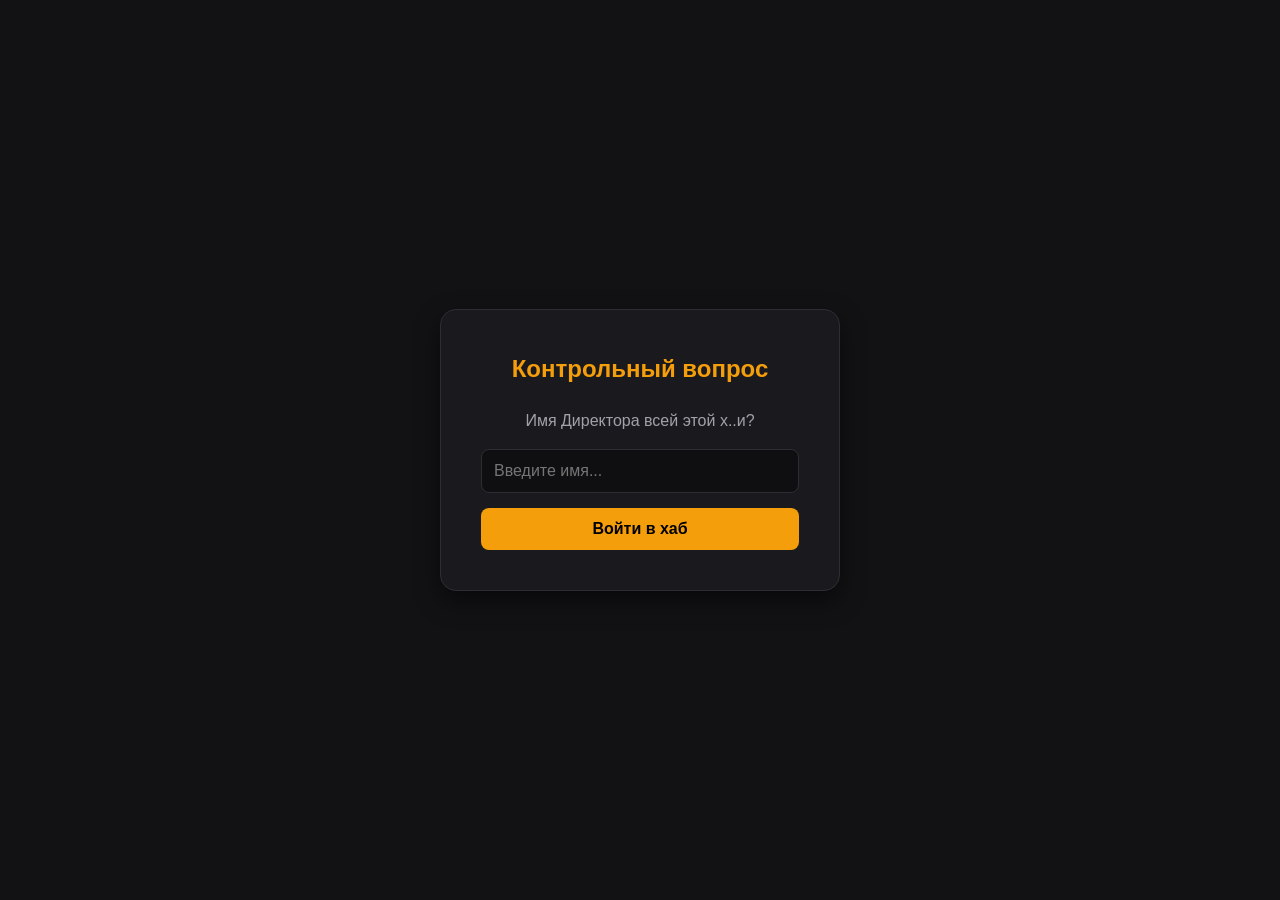
==== index.html @ b08f5f15 "change path for file" ====
<!DOCTYPE html>
<html lang="ru">
<head>
    <meta charset="UTF-8">
    <meta name="viewport" content="width=device-width, initial-scale=1.0">
    <title>БУХЛОЧАТ — Официальный хаб</title>
    <style>
        	  body::before {
    content: "";
    position: fixed;
    top: 0;
    left: 0;
    width: 100%;
    height: 100%;
    z-index: -1;
    background-image: url('images/bg.jpg');
    background-size: cover;
    background-position: center;
    background-repeat: no-repeat;
    filter: blur(8px); /* Сила размытия: чем больше пикселей, тем сильнее размытие */
    transform: scale(1.1); /* Слегка увеличивает фон, чтобы убрать белые края из-за размытия */
  }
        :root {
            --bg-color: #121214;
            --card-bg: #1a1a1e;
            --text-main: #ffffff;
            --text-muted: #a1a1aa;
            --accent: #f59e0b;
            --accent-hover: #d97706;
            --danger: #ef4444;
            --success: #10b981;
            --border: #2d2d34;
        }

        * {
            box-sizing: border-box;
            margin: 0;
            padding: 0;
            font-family: 'Segoe UI', Roboto, Helvetica, Arial, sans-serif;
        }

        body {
            background-color: var(--bg-color);
            color: var(--text-main);
            line-height: 1.6;
            padding-bottom: 60px;
        }

        /* Защита паролем */
        #auth-overlay {
            position: fixed;
            top: 0; left: 0; width: 100%; height: 100%;
            background-color: var(--bg-color);
            display: flex;
            justify-content: center;
            align-items: center;
            z-index: 9999;
        }

        .auth-card {
            background-color: var(--card-bg);
            padding: 40px;
            border-radius: 16px;
            border: 1px solid var(--border);
            text-align: center;
            max-width: 400px;
            width: 90%;
            box-shadow: 0 10px 25px rgba(0,0,0,0.5);
        }

        .auth-card h2 {
            margin-bottom: 20px;
            font-size: 1.5rem;
            color: var(--accent);
        }

        input[type="text"], input[type="number"], input[type="date"], select {
            width: 100%;
            padding: 12px;
            background-color: #0f0f11;
            border: 1px solid var(--border);
            border-radius: 8px;
            color: var(--text-main);
            font-size: 1rem;
            margin-bottom: 15px;
            outline: none;
            transition: border-color 0.2s;
        }

        input:focus, select:focus {
            border-color: var(--accent);
        }

        button {
            width: 100%;
            padding: 12px;
            background-color: var(--accent);
            border: none;
            border-radius: 8px;
            color: #000;
            font-weight: bold;
            font-size: 1rem;
            cursor: pointer;
            transition: background-color 0.2s;
        }

        button:hover {
            background-color: var(--accent-hover);
        }

        .error-msg {
            color: var(--danger);
            margin-top: 10px;
            font-size: 0.9rem;
            display: none;
        }

        /* Основной контент */
        #main-content {
            display: none;
        }

        header {
            background-color: var(--card-bg);
            border-bottom: 1px solid var(--border);
            sticky: top;
            position: sticky;
            top: 0;
            z-index: 100;
        }

        .nav-container {
            max-width: 1200px;
            margin: 0 auto;
            display: flex;
            justify-content: space-between;
            align-items: center;
            padding: 15px 20px;
        }

        .logo {
            font-weight: 800;
            font-size: 1.5rem;
            color: var(--accent);
            text-decoration: none;
        }

        .nav-links {
            display: flex;
            gap: 20px;
            list-style: none;
        }

        .nav-links a {
            color: var(--text-muted);
            text-decoration: none;
            font-size: 0.95rem;
            transition: color 0.2s;
        }

        .nav-links a:hover {
            color: var(--text-main);
        }

        .container {
            max-width: 800px;
            margin: 40px auto;
            padding: 0 20px;
        }

        .hero {
            text-align: center;
            margin-bottom: 50px;
        }

        .hero h1 {
            font-size: 3rem;
            margin-bottom: 10px;
            background: linear-gradient(45deg, var(--accent), #f97316);
            -webkit-background-clip: text;
            -webkit-text-fill-color: transparent;
        }

        .hero p {
            color: var(--text-muted);
            font-size: 1.2rem;
        }

        section {
            background-color: var(--card-bg);
            border: 1px solid var(--border);
            border-radius: 16px;
            padding: 30px;
            margin-bottom: 30px;
            scroll-margin-top: 90px;
        }

        section h2 {
            font-size: 1.8rem;
            margin-bottom: 20px;
            color: var(--accent);
            border-bottom: 1px solid var(--border);
            padding-bottom: 10px;
        }

        /* Таймер */
        .timer-display {
            display: flex;
            justify-content: center;
            gap: 15px;
            margin: 20px 0;
        }

        .timer-block {
            background-color: #0f0f11;
            border: 1px solid var(--border);
            padding: 15px;
            border-radius: 12px;
            min-width: 80px;
            text-align: center;
        }

        .timer-amount {
            font-size: 2rem;
            font-weight: bold;
            color: var(--text-main);
        }

        .timer-label {
            font-size: 0.8rem;
            color: var(--text-muted);
            text-transform: uppercase;
        }

        .datepicker-container {
            margin-top: 25px;
            background: #0f0f11;
            padding: 15px;
            border-radius: 10px;
            border: 1px solid var(--border);
        }

        .datepicker-container label {
            display: block;
            margin-bottom: 8px;
            color: var(--text-muted);
            font-size: 0.9rem;
        }

        /* Кастомный темный инпут даты */
        input[type="date"]::-webkit-calendar-picker-indicator {
            filter: invert(1) sepia(1) saturate(5) hue-rotate(15deg);
            cursor: pointer;
        }

        /* Ближайшие встречи */
        .meeting-card {
            background-color: #0f0f11;
            border-left: 4px solid var(--accent);
            padding: 15px;
            border-radius: 0 12px 12px 0;
            margin-bottom: 15px;
        }

        .meeting-card h3 {
            margin-bottom: 5px;
        }

        /* Калькулятор */
        .calc-grid {
            display: grid;
            grid-template-columns: 1fr 1fr;
            gap: 20px;
        }
        
        @media (max-width: 600px) {
            .calc-grid { grid-template-columns: 1fr; }
            .nav-links { display: none; }
        }

        .calc-results {
            background-color: #0f0f11;
            padding: 20px;
            border-radius: 12px;
            border: 1px solid var(--border);
        }

        .calc-item {
            display: flex;
            justify-content: space-between;
            padding: 8px 0;
            border-bottom: 1px dashed var(--border);
        }

        .calc-item:last-child {
            border-bottom: none;
        }

        .calc-val {
            font-weight: bold;
            color: var(--accent);
        }

        /* Контакты */
        .contacts-grid {
            display: grid;
            grid-template-columns: 1fr 1fr;
            gap: 20px;
        }

        @media (max-width: 600px) {
            .contacts-grid { grid-template-columns: 1fr; }
        }

        .contact-group {
            background: #0f0f11;
            padding: 15px;
            border-radius: 12px;
            border: 1px solid var(--border);
        }

        .contact-group h3 {
            font-size: 1.1rem;
            margin-bottom: 10px;
            color: var(--text-main);
        }

        .contact-line {
            margin-bottom: 8px;
            font-size: 0.95rem;
        }

        .tg-link {
            display: inline-block;
            margin-top: 15px;
            color: #38bdf8;
            text-decoration: none;
            font-weight: bold;
        }

        .tg-link:hover { text-decoration: underline; }

        /* Дни рождения */
        .birthday-list {
            list-style: none;
        }

        .birthday-item {
            padding: 10px 0;
            border-bottom: 1px solid var(--border);
            display: flex;
            align-items: center;
            gap: 10px;
        }

    </style>
</head>
<body>

    <!-- Аутентификация -->
    <div id="auth-overlay">
        <div class="auth-card">
            <h2>Контрольный вопрос</h2>
            <p style="color: var(--text-muted); margin-bottom: 15px;">Имя Директора всей этой х..и?</p>
            <input type="text" id="auth-input" placeholder="Введите имя...">
            <button onclick="checkAuth()">Войти в хаб</button>
            <div id="auth-error" class="error-msg">Неверно! Директор расстроится.</div>
        </div>
    </div>

    <!-- Основной интерфейс -->
    <div id="main-content">
        <header>
            <nav class="nav-container">
                <a href="#" class="logo">БУХЛОЧАТ</a>
                <ul class="nav-links">
                    <li><a href="#timer-sec">До Нёмана</a></li>
                    <li><a href="#meetings-sec">Встречи</a></li>
                    <li><a href="#calc-sec">Алкометр</a></li>
                    <li><a href="#contacts-sec">Контакты</a></li>
                    <li><a href="#bdays-sec">ДР</a></li>
                </ul>
            </nav>
        </header>

        <div class="container">
            <div class="hero">
                <h1>БУХЛОЧАТ</h1>
                <p>Официальный хаб душевных встреч и хорошего настроения</p>
            </div>

            <!-- Таймер до Немана -->
            <section id="timer-sec">
                <h2>До выезда на Нёман осталось</h2>
                <div class="timer-display">
                    <div class="timer-block"><div class="timer-amount" id="days">00</div><div class="timer-label">дн</div></div>
                    <div class="timer-block"><div class="timer-amount" id="hours">00</div><div class="timer-label">ч</div></div>
                    <div class="timer-block"><div class="timer-amount" id="minutes">00</div><div class="timer-label">мин</div></div>
                    <div class="timer-block"><div class="timer-amount" id="seconds">00</div><div class="timer-label">сек</div></div>
                </div>

                <div class="datepicker-container">
                    <label for="destination-date">Настроить свою дату выезда:</label>
                    <input type="date" id="destination-date" onchange="updateCustomDate(this.value)">
                </div>
            </section>

            <!-- Калькулятор алкоголя -->
            <section id="calc-sec">
                <h2>Калькулятор закупки алкоголя</h2>
                <div class="calc-grid">
                    <div class="calc-inputs">
                        <label>Количество участников:</label>
                        <input type="number" id="calc-people" value="10" min="1" oninput="calculateAlcohol()">

                        <label>Интенсивность отдыха:</label>
                        <select id="calc-intensity" onchange="calculateAlcohol()">
                            <option value="light">Культурно посидеть (Лайт)</option>
                            <option value="medium" selected>Нормальный выезд (Медиум)</option>
                            <option value="hard">В сопли / До потери пульса (Хард)</option>
                        </select>

                        <label>Длительность (дней):</label>
                        <input type="number" id="calc-days" value="2" min="1" oninput="calculateAlcohol()">
                    </div>
                    <div class="calc-results">
                        <h3 style="margin-bottom: 15px; font-size: 1.1rem;">Рекомендуемая закупка:</h3>
                        <div class="calc-item"><span>Крепкий алко (водка/виски):</span> <span class="calc-val" id="res-hard">0 л</span></div>
                        <div class="calc-item"><span>Легкий алко (вино/шампань):</span> <span class="calc-val" id="res-light">0 л</span></div>
                        <div class="calc-item"><span>Пивас (полирнуть/утро):</span> <span class="calc-val" id="res-beer">0 л</span></div>
                        <div class="calc-item"><span>Запивон / Вода:</span> <span class="calc-val" id="res-water">0 л</span></div>
                        <div class="calc-item"><span>Уголь (мешки 3кг):</span> <span class="calc-val" id="res-coal">0 шт</span></div>
                    </div>
                </div>
            </section>

            <!-- Ближайшие встречи -->
            <section id="meetings-sec">
                <h2>Ближайшие Встречи</h2>
                <div class="meeting-card">
                    <h3>Пятничный сбор</h3>
                    <p><strong>Когда:</strong> Каждую пятницу в 19:00</p>
                    <p><strong>Где:</strong> Наше стандартное место / беседки</p>
                </div>
                <div class="meeting-card">
                    <h3>Глобальный выезд</h3>
                    <p><strong>Когда:</strong> Ежегодно 17 июля</p>
                    <p><strong>Что брать:</strong> Лодки, палатки, казаны, хорошее настроение</p>
                </div>
            </section>

            <!-- Контакты -->
            <section id="contacts-sec">
                <h2>Контакты и Линки</h2>
                <div class="contacts-grid">
                    <div class="contact-group">
                        <h3>Ответственные за сбор</h3>
                        <div class="contact-line"><strong>Aлкоматъ:</strong> Лена</div>
                        <div class="contact-line"><strong>Главный по логистике:</strong> Артемий</div>
                    </div>
                    <div class="contact-group">
                        <h3>Ответственные за кухню</h3>
                        <div class="contact-line"><strong>Админ по мясу:</strong> Твой гинеколог</div>
                        <div class="contact-line"><strong>Картоха & Альтер Эго:</strong> Сергеич</div>
                        <div class="contact-line"><strong>Аучар:</strong> Катя (все знают её)</div>
                    </div>
                </div>
                <div style="text-align: center;">
                    <a href="https://t.me/buhlochat_main" target="_blank" class="tg-link">✈ Наша основная флудилка в Telegram (@buhlochat_main)</a>
                </div>
            </section>

            <!-- Дни рождения -->
            <section id="bdays-sec">
                <h2>Дни Рождения</h2>
                <h3 style="font-size: 1.1rem; color: var(--accent); margin: 15px 0 5px 0;">Сентябрь</h3>
                <ul class="birthday-list">
                    <li class="birthday-item">🎉 12.09 — Александр</li>
                    <li class="birthday-item">🎉 25.09 — Марина</li>
                </ul>
                <h3 style="font-size: 1.1rem; color: var(--accent); margin: 20px 0 5px 0;">Октябрь</h3>
                <ul class="birthday-list">
                    <li class="birthday-item">🎉 05.10 — Дмитрий</li>
                    <li class="birthday-item">🎉 18.10 — Светлана</li>
                </ul>
            </section>
        </div>
    </div>

    <script>
        let countdownInterval;
        let targetDateString = "";

        // Аутентификация
        function checkAuth() {
            const val = document.getElementById('auth-input').value.trim().toLowerCase();
            if (val === 'лена') {
                document.getElementById('auth-overlay').style.display = 'none';
                document.getElementById('main-content').style.display = 'block';
                localStorage.setItem('buhlo_auth', 'true');
                initPage();
            } else {
                document.getElementById('auth-error').style.display = 'block';
            }
        }

        // Авто-вход если уже вводили
        window.onload = function() {
            if (localStorage.getItem('buhlo_auth') === 'true') {
                document.getElementById('auth-overlay').style.display = 'none';
                document.getElementById('main-content').style.display = 'block';
                initPage();
            }
            // Установка минимальной даты для инпута (сегодня)
            const today = new Date().toISOString().split('T')[0];
            document.getElementById('destination-date').min = today;
        };

        function initPage() {
            // Получаем сохраненную дату или ставим по умолчанию 17 июля
            let savedDate = localStorage.getItem('buhlo_target_date');
            if (!savedDate) {
                const now = new Date();
                let currentYear = now.getFullYear();
                let defaultTarget = new Date(`${currentYear}-07-17T00:00:00`);
                if (now > defaultTarget) {
                    defaultTarget = new Date(`${currentYear + 1}-07-17T00:00:00`);
                }
                savedDate = defaultTarget.toISOString().split('T')[0];
            }
            
            document.getElementById('destination-date').value = savedDate;
            targetDateString = savedDate + 'T00:00:00';
            
            startTimer();
            calculateAlcohol();
        }

        function updateCustomDate(val) {
            if(!val) return;
            localStorage.setItem('buhlo_target_date', val);
            targetDateString = val + 'T00:00:00';
            startTimer();
        }

        function startTimer() {
            if (countdownInterval) clearInterval(countdownInterval);
            
            function tick() {
                const target = new Date(targetDateString).getTime();
                const now = new Date().getTime();
                const difference = target - now;

                if (difference <= 0) {
                    document.getElementById('days').innerText = '00';
                    document.getElementById('hours').innerText = '00';
                    document.getElementById('minutes').innerText = '00';
                    document.getElementById('seconds').innerText = '00';
                    clearInterval(countdownInterval);
                    return;
                }

                const d = Math.floor(difference / (1000 * 60 * 60 * 24));
                const h = Math.floor((difference % (1000 * 60 * 60 * 24)) / (1000 * 60 * 60));
                const m = Math.floor((difference % (1000 * 60 * 60)) / (1000 * 60));
                const s = Math.floor((difference % (1000 * 60)) / 1000);

                document.getElementById('days').innerText = d < 10 ? '0' + d : d;
                document.getElementById('hours').innerText = h < 10 ? '0' + h : h;
                document.getElementById('minutes').innerText = m < 10 ? '0' + m : m;
                document.getElementById('seconds').innerText = s < 10 ? '0' + s : s;
            }

            tick();
            countdownInterval = setInterval(tick, 1000);
        }

        // Алкогольный калькулятор
        function calculateAlcohol() {
            const people = parseInt(document.getElementById('calc-people').value) || 0;
            const days = parseInt(document.getElementById('calc-days').value) || 0;
            const intensity = document.getElementById('calc-intensity').value;

            let coeffHard = 0.25;  // литры на человека в день
            let coeffLight = 0.35; 
            let coeffBeer = 0.7;
            let coeffWater = 1.5;

            if (intensity === 'light') {
                coeffHard = 0.15; coeffLight = 0.25; coeffBeer = 0.4; coeffWater = 1.0;
            } else if (intensity === 'hard') {
                coeffHard = 0.45; coeffLight = 0.4; coeffBeer = 1.2; coeffWater = 2.5;
            }

            const totalHard = (people * coeffHard * days).toFixed(1);
            const totalLight = (people * coeffLight * days).toFixed(1);
            const totalBeer = (people * coeffBeer * days).toFixed(1);
            const totalWater = (people * coeffWater * days).toFixed(1);
            const totalCoal = Math.ceil((people * days) / 5);

            document.getElementById('res-hard').innerText = totalHard + ' л';
            document.getElementById('res-light').innerText = totalLight + ' л';
            document.getElementById('res-beer').innerText = totalBeer + ' л';
            document.getElementById('res-water').innerText = totalWater + ' л';
            document.getElementById('res-coal').innerText = totalCoal + ' шт';
        }
    </script>
</body>
</html>
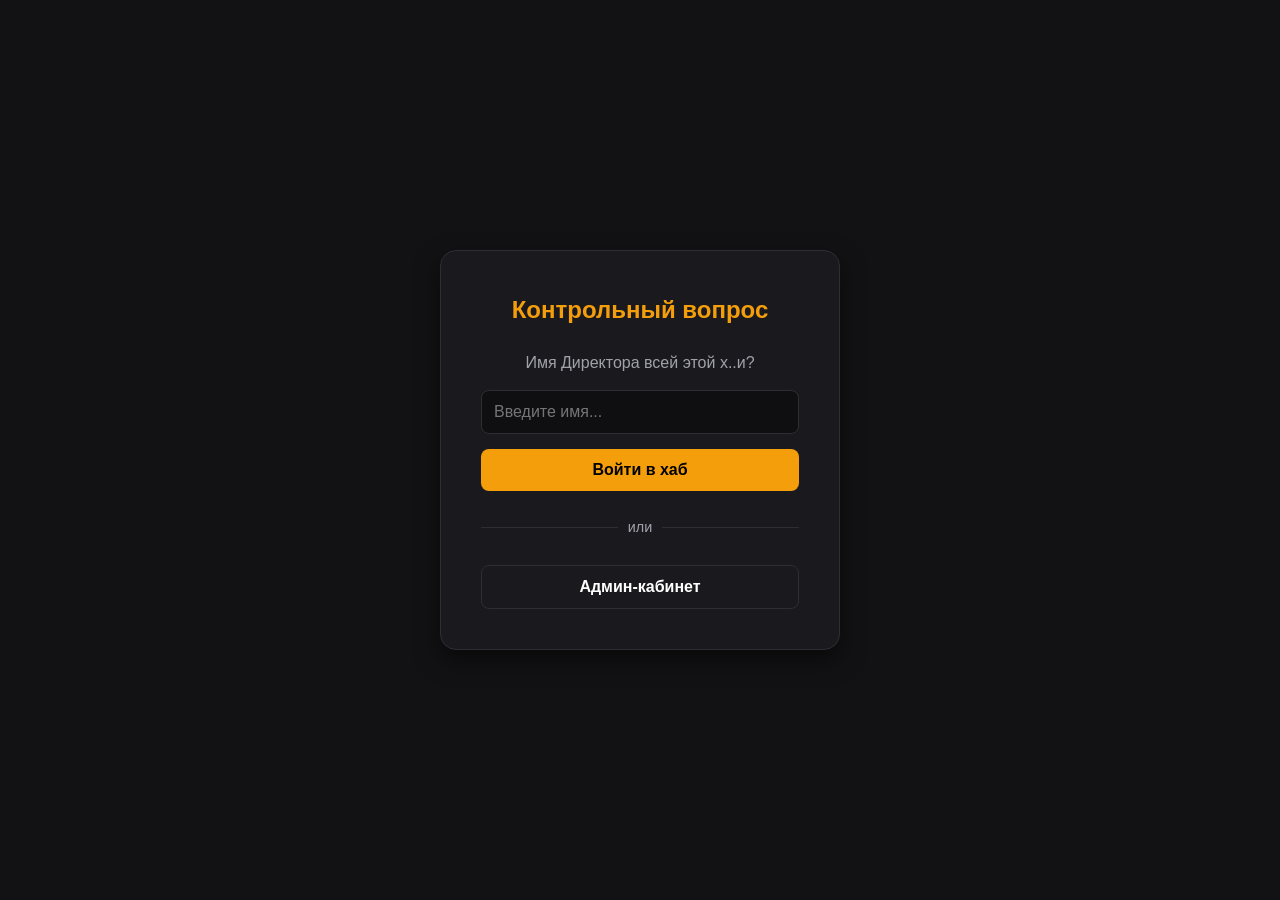
==== commit 1039aefd: "Add admin cabinet login button with redirect to admin.html" ====
--- a/index.html
+++ b/index.html
@@ -1,609 +1,919 @@
-<!DOCTYPE html>
-<html lang="ru">
-<head>
-    <meta charset="UTF-8">
-    <meta name="viewport" content="width=device-width, initial-scale=1.0">
-    <title>БУХЛОЧАТ — Официальный хаб</title>
-    <style>
-        	  body::before {
-    content: "";
-    position: fixed;
-    top: 0;
-    left: 0;
-    width: 100%;
-    height: 100%;
-    z-index: -1;
-    background-image: url('images/bg.jpg');
-    background-size: cover;
-    background-position: center;
-    background-repeat: no-repeat;
-    filter: blur(8px); /* Сила размытия: чем больше пикселей, тем сильнее размытие */
-    transform: scale(1.1); /* Слегка увеличивает фон, чтобы убрать белые края из-за размытия */
-  }
-        :root {
-            --bg-color: #121214;
-            --card-bg: #1a1a1e;
-            --text-main: #ffffff;
-            --text-muted: #a1a1aa;
-            --accent: #f59e0b;
-            --accent-hover: #d97706;
-            --danger: #ef4444;
-            --success: #10b981;
-            --border: #2d2d34;
-        }
-
-        * {
-            box-sizing: border-box;
-            margin: 0;
-            padding: 0;
-            font-family: 'Segoe UI', Roboto, Helvetica, Arial, sans-serif;
-        }
-
-        body {
-            background-color: var(--bg-color);
-            color: var(--text-main);
-            line-height: 1.6;
-            padding-bottom: 60px;
-        }
-
-        /* Защита паролем */
-        #auth-overlay {
-            position: fixed;
-            top: 0; left: 0; width: 100%; height: 100%;
-            background-color: var(--bg-color);
-            display: flex;
-            justify-content: center;
-            align-items: center;
-            z-index: 9999;
-        }
-
-        .auth-card {
-            background-color: var(--card-bg);
-            padding: 40px;
-            border-radius: 16px;
-            border: 1px solid var(--border);
-            text-align: center;
-            max-width: 400px;
-            width: 90%;
-            box-shadow: 0 10px 25px rgba(0,0,0,0.5);
-        }
-
-        .auth-card h2 {
-            margin-bottom: 20px;
-            font-size: 1.5rem;
-            color: var(--accent);
-        }
-
-        input[type="text"], input[type="number"], input[type="date"], select {
-            width: 100%;
-            padding: 12px;
-            background-color: #0f0f11;
-            border: 1px solid var(--border);
-            border-radius: 8px;
-            color: var(--text-main);
-            font-size: 1rem;
-            margin-bottom: 15px;
-            outline: none;
-            transition: border-color 0.2s;
-        }
-
-        input:focus, select:focus {
-            border-color: var(--accent);
-        }
-
-        button {
-            width: 100%;
-            padding: 12px;
-            background-color: var(--accent);
-            border: none;
-            border-radius: 8px;
-            color: #000;
-            font-weight: bold;
-            font-size: 1rem;
-            cursor: pointer;
-            transition: background-color 0.2s;
-        }
-
-        button:hover {
-            background-color: var(--accent-hover);
-        }
-
-        .error-msg {
-            color: var(--danger);
-            margin-top: 10px;
-            font-size: 0.9rem;
-            display: none;
-        }
-
-        /* Основной контент */
-        #main-content {
-            display: none;
-        }
-
-        header {
-            background-color: var(--card-bg);
-            border-bottom: 1px solid var(--border);
-            sticky: top;
-            position: sticky;
-            top: 0;
-            z-index: 100;
-        }
-
-        .nav-container {
-            max-width: 1200px;
-            margin: 0 auto;
-            display: flex;
-            justify-content: space-between;
-            align-items: center;
-            padding: 15px 20px;
-        }
-
-        .logo {
-            font-weight: 800;
-            font-size: 1.5rem;
-            color: var(--accent);
-            text-decoration: none;
-        }
-
-        .nav-links {
-            display: flex;
-            gap: 20px;
-            list-style: none;
-        }
-
-        .nav-links a {
-            color: var(--text-muted);
-            text-decoration: none;
-            font-size: 0.95rem;
-            transition: color 0.2s;
-        }
-
-        .nav-links a:hover {
-            color: var(--text-main);
-        }
-
-        .container {
-            max-width: 800px;
-            margin: 40px auto;
-            padding: 0 20px;
-        }
-
-        .hero {
-            text-align: center;
-            margin-bottom: 50px;
-        }
-
-        .hero h1 {
-            font-size: 3rem;
-            margin-bottom: 10px;
-            background: linear-gradient(45deg, var(--accent), #f97316);
-            -webkit-background-clip: text;
-            -webkit-text-fill-color: transparent;
-        }
-
-        .hero p {
-            color: var(--text-muted);
-            font-size: 1.2rem;
-        }
-
-        section {
-            background-color: var(--card-bg);
-            border: 1px solid var(--border);
-            border-radius: 16px;
-            padding: 30px;
-            margin-bottom: 30px;
-            scroll-margin-top: 90px;
-        }
-
-        section h2 {
-            font-size: 1.8rem;
-            margin-bottom: 20px;
-            color: var(--accent);
-            border-bottom: 1px solid var(--border);
-            padding-bottom: 10px;
-        }
-
-        /* Таймер */
-        .timer-display {
-            display: flex;
-            justify-content: center;
-            gap: 15px;
-            margin: 20px 0;
-        }
-
-        .timer-block {
-            background-color: #0f0f11;
-            border: 1px solid var(--border);
-            padding: 15px;
-            border-radius: 12px;
-            min-width: 80px;
-            text-align: center;
-        }
-
-        .timer-amount {
-            font-size: 2rem;
-            font-weight: bold;
-            color: var(--text-main);
-        }
-
-        .timer-label {
-            font-size: 0.8rem;
-            color: var(--text-muted);
-            text-transform: uppercase;
-        }
-
-        .datepicker-container {
-            margin-top: 25px;
-            background: #0f0f11;
-            padding: 15px;
-            border-radius: 10px;
-            border: 1px solid var(--border);
-        }
-
-        .datepicker-container label {
-            display: block;
-            margin-bottom: 8px;
-            color: var(--text-muted);
-            font-size: 0.9rem;
-        }
-
-        /* Кастомный темный инпут даты */
-        input[type="date"]::-webkit-calendar-picker-indicator {
-            filter: invert(1) sepia(1) saturate(5) hue-rotate(15deg);
-            cursor: pointer;
-        }
-
-        /* Ближайшие встречи */
-        .meeting-card {
-            background-color: #0f0f11;
-            border-left: 4px solid var(--accent);
-            padding: 15px;
-            border-radius: 0 12px 12px 0;
-            margin-bottom: 15px;
-        }
-
-        .meeting-card h3 {
-            margin-bottom: 5px;
-        }
-
-        /* Калькулятор */
-        .calc-grid {
-            display: grid;
-            grid-template-columns: 1fr 1fr;
-            gap: 20px;
-        }
-        
-        @media (max-width: 600px) {
-            .calc-grid { grid-template-columns: 1fr; }
-            .nav-links { display: none; }
-        }
-
-        .calc-results {
-            background-color: #0f0f11;
-            padding: 20px;
-            border-radius: 12px;
-            border: 1px solid var(--border);
-        }
-
-        .calc-item {
-            display: flex;
-            justify-content: space-between;
-            padding: 8px 0;
-            border-bottom: 1px dashed var(--border);
-        }
-
-        .calc-item:last-child {
-            border-bottom: none;
-        }
-
-        .calc-val {
-            font-weight: bold;
-            color: var(--accent);
-        }
-
-        /* Контакты */
-        .contacts-grid {
-            display: grid;
-            grid-template-columns: 1fr 1fr;
-            gap: 20px;
-        }
-
-        @media (max-width: 600px) {
-            .contacts-grid { grid-template-columns: 1fr; }
-        }
-
-        .contact-group {
-            background: #0f0f11;
-            padding: 15px;
-            border-radius: 12px;
-            border: 1px solid var(--border);
-        }
-
-        .contact-group h3 {
-            font-size: 1.1rem;
-            margin-bottom: 10px;
-            color: var(--text-main);
-        }
-
-        .contact-line {
-            margin-bottom: 8px;
-            font-size: 0.95rem;
-        }
-
-        .tg-link {
-            display: inline-block;
-            margin-top: 15px;
-            color: #38bdf8;
-            text-decoration: none;
-            font-weight: bold;
-        }
-
-        .tg-link:hover { text-decoration: underline; }
-
-        /* Дни рождения */
-        .birthday-list {
-            list-style: none;
-        }
-
-        .birthday-item {
-            padding: 10px 0;
-            border-bottom: 1px solid var(--border);
-            display: flex;
-            align-items: center;
-            gap: 10px;
-        }
-
-    </style>
-</head>
-<body>
-
-    <!-- Аутентификация -->
-    <div id="auth-overlay">
-        <div class="auth-card">
-            <h2>Контрольный вопрос</h2>
-            <p style="color: var(--text-muted); margin-bottom: 15px;">Имя Директора всей этой х..и?</p>
-            <input type="text" id="auth-input" placeholder="Введите имя...">
-            <button onclick="checkAuth()">Войти в хаб</button>
-            <div id="auth-error" class="error-msg">Неверно! Директор расстроится.</div>
-        </div>
-    </div>
-
-    <!-- Основной интерфейс -->
-    <div id="main-content">
-        <header>
-            <nav class="nav-container">
-                <a href="#" class="logo">БУХЛОЧАТ</a>
-                <ul class="nav-links">
-                    <li><a href="#timer-sec">До Нёмана</a></li>
-                    <li><a href="#meetings-sec">Встречи</a></li>
-                    <li><a href="#calc-sec">Алкометр</a></li>
-                    <li><a href="#contacts-sec">Контакты</a></li>
-                    <li><a href="#bdays-sec">ДР</a></li>
-                </ul>
-            </nav>
-        </header>
-
-        <div class="container">
-            <div class="hero">
-                <h1>БУХЛОЧАТ</h1>
-                <p>Официальный хаб душевных встреч и хорошего настроения</p>
-            </div>
-
-            <!-- Таймер до Немана -->
-            <section id="timer-sec">
-                <h2>До выезда на Нёман осталось</h2>
-                <div class="timer-display">
-                    <div class="timer-block"><div class="timer-amount" id="days">00</div><div class="timer-label">дн</div></div>
-                    <div class="timer-block"><div class="timer-amount" id="hours">00</div><div class="timer-label">ч</div></div>
-                    <div class="timer-block"><div class="timer-amount" id="minutes">00</div><div class="timer-label">мин</div></div>
-                    <div class="timer-block"><div class="timer-amount" id="seconds">00</div><div class="timer-label">сек</div></div>
-                </div>
-
-                <div class="datepicker-container">
-                    <label for="destination-date">Настроить свою дату выезда:</label>
-                    <input type="date" id="destination-date" onchange="updateCustomDate(this.value)">
-                </div>
-            </section>
-
-            <!-- Калькулятор алкоголя -->
-            <section id="calc-sec">
-                <h2>Калькулятор закупки алкоголя</h2>
-                <div class="calc-grid">
-                    <div class="calc-inputs">
-                        <label>Количество участников:</label>
-                        <input type="number" id="calc-people" value="10" min="1" oninput="calculateAlcohol()">
-
-                        <label>Интенсивность отдыха:</label>
-                        <select id="calc-intensity" onchange="calculateAlcohol()">
-                            <option value="light">Культурно посидеть (Лайт)</option>
-                            <option value="medium" selected>Нормальный выезд (Медиум)</option>
-                            <option value="hard">В сопли / До потери пульса (Хард)</option>
-                        </select>
-
-                        <label>Длительность (дней):</label>
-                        <input type="number" id="calc-days" value="2" min="1" oninput="calculateAlcohol()">
-                    </div>
-                    <div class="calc-results">
-                        <h3 style="margin-bottom: 15px; font-size: 1.1rem;">Рекомендуемая закупка:</h3>
-                        <div class="calc-item"><span>Крепкий алко (водка/виски):</span> <span class="calc-val" id="res-hard">0 л</span></div>
-                        <div class="calc-item"><span>Легкий алко (вино/шампань):</span> <span class="calc-val" id="res-light">0 л</span></div>
-                        <div class="calc-item"><span>Пивас (полирнуть/утро):</span> <span class="calc-val" id="res-beer">0 л</span></div>
-                        <div class="calc-item"><span>Запивон / Вода:</span> <span class="calc-val" id="res-water">0 л</span></div>
-                        <div class="calc-item"><span>Уголь (мешки 3кг):</span> <span class="calc-val" id="res-coal">0 шт</span></div>
-                    </div>
-                </div>
-            </section>
-
-            <!-- Ближайшие встречи -->
-            <section id="meetings-sec">
-                <h2>Ближайшие Встречи</h2>
-                <div class="meeting-card">
-                    <h3>Пятничный сбор</h3>
-                    <p><strong>Когда:</strong> Каждую пятницу в 19:00</p>
-                    <p><strong>Где:</strong> Наше стандартное место / беседки</p>
-                </div>
-                <div class="meeting-card">
-                    <h3>Глобальный выезд</h3>
-                    <p><strong>Когда:</strong> Ежегодно 17 июля</p>
-                    <p><strong>Что брать:</strong> Лодки, палатки, казаны, хорошее настроение</p>
-                </div>
-            </section>
-
-            <!-- Контакты -->
-            <section id="contacts-sec">
-                <h2>Контакты и Линки</h2>
-                <div class="contacts-grid">
-                    <div class="contact-group">
-                        <h3>Ответственные за сбор</h3>
-                        <div class="contact-line"><strong>Aлкоматъ:</strong> Лена</div>
-                        <div class="contact-line"><strong>Главный по логистике:</strong> Артемий</div>
-                    </div>
-                    <div class="contact-group">
-                        <h3>Ответственные за кухню</h3>
-                        <div class="contact-line"><strong>Админ по мясу:</strong> Твой гинеколог</div>
-                        <div class="contact-line"><strong>Картоха & Альтер Эго:</strong> Сергеич</div>
-                        <div class="contact-line"><strong>Аучар:</strong> Катя (все знают её)</div>
-                    </div>
-                </div>
-                <div style="text-align: center;">
-                    <a href="https://t.me/buhlochat_main" target="_blank" class="tg-link">✈ Наша основная флудилка в Telegram (@buhlochat_main)</a>
-                </div>
-            </section>
-
-            <!-- Дни рождения -->
-            <section id="bdays-sec">
-                <h2>Дни Рождения</h2>
-                <h3 style="font-size: 1.1rem; color: var(--accent); margin: 15px 0 5px 0;">Сентябрь</h3>
-                <ul class="birthday-list">
-                    <li class="birthday-item">🎉 12.09 — Александр</li>
-                    <li class="birthday-item">🎉 25.09 — Марина</li>
-                </ul>
-                <h3 style="font-size: 1.1rem; color: var(--accent); margin: 20px 0 5px 0;">Октябрь</h3>
-                <ul class="birthday-list">
-                    <li class="birthday-item">🎉 05.10 — Дмитрий</li>
-                    <li class="birthday-item">🎉 18.10 — Светлана</li>
-                </ul>
-            </section>
-        </div>
-    </div>
-
-    <script>
-        let countdownInterval;
-        let targetDateString = "";
-
-        // Аутентификация
-        function checkAuth() {
-            const val = document.getElementById('auth-input').value.trim().toLowerCase();
-            if (val === 'лена') {
-                document.getElementById('auth-overlay').style.display = 'none';
-                document.getElementById('main-content').style.display = 'block';
-                localStorage.setItem('buhlo_auth', 'true');
-                initPage();
-            } else {
-                document.getElementById('auth-error').style.display = 'block';
-            }
-        }
-
-        // Авто-вход если уже вводили
-        window.onload = function() {
-            if (localStorage.getItem('buhlo_auth') === 'true') {
-                document.getElementById('auth-overlay').style.display = 'none';
-                document.getElementById('main-content').style.display = 'block';
-                initPage();
-            }
-            // Установка минимальной даты для инпута (сегодня)
-            const today = new Date().toISOString().split('T')[0];
-            document.getElementById('destination-date').min = today;
-        };
-
-        function initPage() {
-            // Получаем сохраненную дату или ставим по умолчанию 17 июля
-            let savedDate = localStorage.getItem('buhlo_target_date');
-            if (!savedDate) {
-                const now = new Date();
-                let currentYear = now.getFullYear();
-                let defaultTarget = new Date(`${currentYear}-07-17T00:00:00`);
-                if (now > defaultTarget) {
-                    defaultTarget = new Date(`${currentYear + 1}-07-17T00:00:00`);
-                }
-                savedDate = defaultTarget.toISOString().split('T')[0];
-            }
-            
-            document.getElementById('destination-date').value = savedDate;
-            targetDateString = savedDate + 'T00:00:00';
-            
-            startTimer();
-            calculateAlcohol();
-        }
-
-        function updateCustomDate(val) {
-            if(!val) return;
-            localStorage.setItem('buhlo_target_date', val);
-            targetDateString = val + 'T00:00:00';
-            startTimer();
-        }
-
-        function startTimer() {
-            if (countdownInterval) clearInterval(countdownInterval);
-            
-            function tick() {
-                const target = new Date(targetDateString).getTime();
-                const now = new Date().getTime();
-                const difference = target - now;
-
-                if (difference <= 0) {
-                    document.getElementById('days').innerText = '00';
-                    document.getElementById('hours').innerText = '00';
-                    document.getElementById('minutes').innerText = '00';
-                    document.getElementById('seconds').innerText = '00';
-                    clearInterval(countdownInterval);
-                    return;
-                }
-
-                const d = Math.floor(difference / (1000 * 60 * 60 * 24));
-                const h = Math.floor((difference % (1000 * 60 * 60 * 24)) / (1000 * 60 * 60));
-                const m = Math.floor((difference % (1000 * 60 * 60)) / (1000 * 60));
-                const s = Math.floor((difference % (1000 * 60)) / 1000);
-
-                document.getElementById('days').innerText = d < 10 ? '0' + d : d;
-                document.getElementById('hours').innerText = h < 10 ? '0' + h : h;
-                document.getElementById('minutes').innerText = m < 10 ? '0' + m : m;
-                document.getElementById('seconds').innerText = s < 10 ? '0' + s : s;
-            }
-
-            tick();
-            countdownInterval = setInterval(tick, 1000);
-        }
-
-        // Алкогольный калькулятор
-        function calculateAlcohol() {
-            const people = parseInt(document.getElementById('calc-people').value) || 0;
-            const days = parseInt(document.getElementById('calc-days').value) || 0;
-            const intensity = document.getElementById('calc-intensity').value;
-
-            let coeffHard = 0.25;  // литры на человека в день
-            let coeffLight = 0.35; 
-            let coeffBeer = 0.7;
-            let coeffWater = 1.5;
-
-            if (intensity === 'light') {
-                coeffHard = 0.15; coeffLight = 0.25; coeffBeer = 0.4; coeffWater = 1.0;
-            } else if (intensity === 'hard') {
-                coeffHard = 0.45; coeffLight = 0.4; coeffBeer = 1.2; coeffWater = 2.5;
-            }
-
-            const totalHard = (people * coeffHard * days).toFixed(1);
-            const totalLight = (people * coeffLight * days).toFixed(1);
-            const totalBeer = (people * coeffBeer * days).toFixed(1);
-            const totalWater = (people * coeffWater * days).toFixed(1);
-            const totalCoal = Math.ceil((people * days) / 5);
-
-            document.getElementById('res-hard').innerText = totalHard + ' л';
-            document.getElementById('res-light').innerText = totalLight + ' л';
-            document.getElementById('res-beer').innerText = totalBeer + ' л';
-            document.getElementById('res-water').innerText = totalWater + ' л';
-            document.getElementById('res-coal').innerText = totalCoal + ' шт';
-        }
-    </script>
-</body>
-</html>
+<!DOCTYPE html>
+<html lang="ru">
+<head>
+    <meta charset="UTF-8">
+    <meta name="viewport" content="width=device-width, initial-scale=1.0">
+    <title>БУХЛОЧАТ — Официальный хаб</title>
+    <style>
+          body::before {
+    content: "";
+    position: fixed;
+    top: 0;
+    left: 0;
+    width: 100%;
+    height: 100%;
+    z-index: -1;
+    background-image: url('images/bg.jpg');
+    background-size: cover;
+    background-position: center;
+    background-repeat: no-repeat;
+    filter: blur(8px);
+    transform: scale(1.1);
+  }
+        :root {
+            --bg-color: #121214;
+            --card-bg: #1a1a1e;
+            --text-main: #ffffff;
+            --text-muted: #a1a1aa;
+            --accent: #f59e0b;
+            --accent-hover: #d97706;
+            --danger: #ef4444;
+            --success: #10b981;
+            --border: #2d2d34;
+            --soft: #0f0f11;
+        }
+
+        * {
+            box-sizing: border-box;
+            margin: 0;
+            padding: 0;
+            font-family: 'Segoe UI', Roboto, Helvetica, Arial, sans-serif;
+        }
+
+        body {
+            background-color: var(--bg-color);
+            color: var(--text-main);
+            line-height: 1.6;
+            padding-bottom: 60px;
+        }
+
+        #auth-overlay {
+            position: fixed;
+            top: 0; left: 0; width: 100%; height: 100%;
+            background-color: var(--bg-color);
+            display: flex;
+            justify-content: center;
+            align-items: center;
+            z-index: 9999;
+        }
+
+        .auth-card {
+            background-color: var(--card-bg);
+            padding: 40px;
+            border-radius: 16px;
+            border: 1px solid var(--border);
+            text-align: center;
+            max-width: 400px;
+            width: 90%;
+            box-shadow: 0 10px 25px rgba(0,0,0,0.5);
+        }
+
+        .auth-card h2 {
+            margin-bottom: 20px;
+            font-size: 1.5rem;
+            color: var(--accent);
+        }
+
+        .auth-card-divider {
+            display: flex;
+            align-items: center;
+            gap: 10px;
+            margin: 25px 0;
+        }
+
+        .auth-card-divider::before,
+        .auth-card-divider::after {
+            content: '';
+            flex: 1;
+            height: 1px;
+            background: var(--border);
+        }
+
+        .auth-card-divider span {
+            color: var(--text-muted);
+            font-size: 0.9rem;
+        }
+
+        input[type="text"], input[type="number"], input[type="date"], select, textarea {
+            width: 100%;
+            padding: 12px;
+            background-color: #0f0f11;
+            border: 1px solid var(--border);
+            border-radius: 8px;
+            color: var(--text-main);
+            font-size: 1rem;
+            margin-bottom: 15px;
+            outline: none;
+            transition: border-color 0.2s;
+        }
+
+        textarea {
+            min-height: 90px;
+            resize: vertical;
+        }
+
+        input:focus, select:focus, textarea:focus {
+            border-color: var(--accent);
+        }
+
+        button {
+            width: 100%;
+            padding: 12px;
+            background-color: var(--accent);
+            border: none;
+            border-radius: 8px;
+            color: #000;
+            font-weight: bold;
+            font-size: 1rem;
+            cursor: pointer;
+            transition: background-color 0.2s;
+        }
+
+        button:hover {
+            background-color: var(--accent-hover);
+        }
+
+        .admin-btn {
+            background-color: transparent;
+            color: var(--text-main);
+            border: 1px solid var(--border);
+        }
+
+        .admin-btn:hover {
+            background: rgba(255,255,255,0.05);
+        }
+
+        .error-msg {
+            color: var(--danger);
+            margin-top: 10px;
+            font-size: 0.9rem;
+            display: none;
+        }
+
+        #main-content {
+            display: none;
+        }
+
+        header {
+            background-color: var(--card-bg);
+            border-bottom: 1px solid var(--border);
+            position: sticky;
+            top: 0;
+            z-index: 100;
+        }
+
+        .nav-container {
+            max-width: 1200px;
+            margin: 0 auto;
+            display: flex;
+            justify-content: space-between;
+            align-items: center;
+            padding: 15px 20px;
+        }
+
+        .logo {
+            font-weight: 800;
+            font-size: 1.5rem;
+            color: var(--accent);
+            text-decoration: none;
+        }
+
+        .nav-links {
+            display: flex;
+            gap: 20px;
+            list-style: none;
+            align-items: center;
+        }
+
+        .nav-links a {
+            color: var(--text-muted);
+            text-decoration: none;
+            font-size: 0.95rem;
+            transition: color 0.2s;
+        }
+
+        .nav-links a:hover {
+            color: var(--text-main);
+        }
+
+        .nav-links .admin-link {
+            padding: 8px 14px;
+            background: rgba(245, 158, 11, 0.15);
+            border: 1px solid rgba(245, 158, 11, 0.4);
+            border-radius: 8px;
+            color: #ffd65c;
+            font-weight: 700;
+            font-size: 0.85rem;
+        }
+
+        .nav-links .admin-link:hover {
+            background: rgba(245, 158, 11, 0.25);
+        }
+
+        .container {
+            max-width: 800px;
+            margin: 40px auto;
+            padding: 0 20px;
+        }
+
+        .hero {
+            text-align: center;
+            margin-bottom: 50px;
+        }
+
+        .hero h1 {
+            font-size: 3rem;
+            margin-bottom: 10px;
+            background: linear-gradient(45deg, var(--accent), #f97316);
+            -webkit-background-clip: text;
+            -webkit-text-fill-color: transparent;
+        }
+
+        .hero p {
+            color: var(--text-muted);
+            font-size: 1.2rem;
+        }
+
+        section {
+            background-color: var(--card-bg);
+            border: 1px solid var(--border);
+            border-radius: 16px;
+            padding: 30px;
+            margin-bottom: 30px;
+            scroll-margin-top: 90px;
+        }
+
+        section h2 {
+            font-size: 1.8rem;
+            margin-bottom: 20px;
+            color: var(--accent);
+            border-bottom: 1px solid var(--border);
+            padding-bottom: 10px;
+        }
+
+        .timer-display {
+            display: flex;
+            justify-content: center;
+            gap: 15px;
+            margin: 20px 0;
+        }
+
+        .timer-block {
+            background-color: #0f0f11;
+            border: 1px solid var(--border);
+            padding: 15px;
+            border-radius: 12px;
+            min-width: 80px;
+            text-align: center;
+        }
+
+        .timer-amount {
+            font-size: 2rem;
+            font-weight: bold;
+            color: var(--text-main);
+        }
+
+        .timer-label {
+            font-size: 0.8rem;
+            color: var(--text-muted);
+            text-transform: uppercase;
+        }
+
+        .datepicker-container {
+            margin-top: 25px;
+            background: #0f0f11;
+            padding: 15px;
+            border-radius: 10px;
+            border: 1px solid var(--border);
+        }
+
+        .datepicker-container label {
+            display: block;
+            margin-bottom: 8px;
+            color: var(--text-muted);
+            font-size: 0.9rem;
+        }
+
+        input[type="date"]::-webkit-calendar-picker-indicator {
+            filter: invert(1) sepia(1) saturate(5) hue-rotate(15deg);
+            cursor: pointer;
+        }
+
+        .meeting-card, .event-card {
+            background-color: #0f0f11;
+            border-left: 4px solid var(--accent);
+            padding: 15px;
+            border-radius: 0 12px 12px 0;
+            margin-bottom: 15px;
+        }
+
+        .meeting-card h3, .event-card h3 {
+            margin-bottom: 8px;
+        }
+
+        .event-card {
+            border-left: 4px solid var(--success);
+            margin-bottom: 20px;
+        }
+
+        .event-header {
+            display: flex;
+            justify-content: space-between;
+            align-items: start;
+            gap: 15px;
+            margin-bottom: 10px;
+        }
+
+        .event-date {
+            display: inline-block;
+            color: var(--accent);
+            font-weight: 700;
+            margin-bottom: 6px;
+        }
+
+        .event-badge {
+            background: rgba(16,185,129,0.15);
+            border: 1px solid rgba(16,185,129,0.5);
+            color: var(--success);
+            padding: 5px 10px;
+            border-radius: 999px;
+            font-size: 0.8rem;
+            white-space: nowrap;
+        }
+
+        .event-meta {
+            display: flex;
+            flex-wrap: wrap;
+            gap: 15px;
+            color: var(--text-muted);
+            font-size: 0.9rem;
+            margin: 12px 0;
+        }
+
+        .event-actions {
+            display: flex;
+            gap: 10px;
+            margin-top: 12px;
+            flex-wrap: wrap;
+        }
+
+        .secondary-btn, .ghost-btn, .admin-action {
+            width: auto;
+            min-width: 150px;
+            padding: 10px 15px;
+            font-size: 0.9rem;
+        }
+
+        .ghost-btn {
+            background-color: transparent;
+            color: var(--text-main);
+            border: 1px solid var(--border);
+        }
+
+        .ghost-btn:hover {
+            background-color: rgba(255,255,255,0.05);
+        }
+
+        .registration-form {
+            margin-top: 15px;
+            padding-top: 15px;
+            border-top: 1px solid var(--border);
+        }
+
+        .registered-badge {
+            margin-top: 10px;
+            display: inline-block;
+            color: var(--success);
+            font-weight: bold;
+            font-size: 0.85rem;
+            padding: 5px 10px;
+            background: rgba(16,185,129,0.12);
+            border: 1px solid rgba(16,185,129,0.4);
+            border-radius: 999px;
+        }
+
+        .participants-list {
+            margin-top: 12px;
+            display: flex;
+            flex-wrap: wrap;
+            gap: 8px;
+        }
+
+        .participant-pill {
+            background: rgba(245,158,11,0.12);
+            color: #ffd65c;
+            border: 1px solid rgba(245,158,11,0.4);
+            padding: 5px 10px;
+            border-radius: 999px;
+            font-size: 0.8rem;
+        }
+
+        .calc-grid {
+            display: grid;
+            grid-template-columns: 1fr 1fr;
+            gap: 20px;
+        }
+
+        @media (max-width: 600px) {
+            .calc-grid { grid-template-columns: 1fr; }
+            .nav-links { flex-wrap: wrap; gap: 10px; }
+            .event-header { flex-direction: column; }
+            .event-actions { flex-direction: column; }
+        }
+
+        .calc-results {
+            background-color: #0f0f11;
+            padding: 20px;
+            border-radius: 12px;
+            border: 1px solid var(--border);
+        }
+
+        .calc-item {
+            display: flex;
+            justify-content: space-between;
+            padding: 8px 0;
+            border-bottom: 1px dashed var(--border);
+        }
+
+        .calc-item:last-child {
+            border-bottom: none;
+        }
+
+        .calc-val {
+            font-weight: bold;
+            color: var(--accent);
+        }
+
+        .contacts-grid {
+            display: grid;
+            grid-template-columns: 1fr 1fr;
+            gap: 20px;
+        }
+
+        @media (max-width: 600px) {
+            .contacts-grid { grid-template-columns: 1fr; }
+        }
+
+        .contact-group {
+            background: #0f0f11;
+            padding: 15px;
+            border-radius: 12px;
+            border: 1px solid var(--border);
+        }
+
+        .contact-group h3 {
+            font-size: 1.1rem;
+            margin-bottom: 10px;
+            color: var(--text-main);
+        }
+
+        .contact-line {
+            margin-bottom: 8px;
+            font-size: 0.95rem;
+        }
+
+        .tg-link {
+            display: inline-block;
+            margin-top: 15px;
+            color: #38bdf8;
+            text-decoration: none;
+            font-weight: bold;
+        }
+
+        .tg-link:hover { text-decoration: underline; }
+
+        .birthday-list {
+            list-style: none;
+        }
+
+        .birthday-item {
+            padding: 10px 0;
+            border-bottom: 1px solid var(--border);
+            display: flex;
+            align-items: center;
+            gap: 10px;
+        }
+
+        .hidden {
+            display: none !important;
+        }
+    </style>
+</head>
+<body>
+
+    <div id="auth-overlay">
+        <div class="auth-card">
+            <h2>Контрольный вопрос</h2>
+            <p style="color: var(--text-muted); margin-bottom: 15px;">Имя Директора всей этой х..и?</p>
+            <input type="text" id="auth-input" placeholder="Введите имя...">
+            <button onclick="checkAuth()">Войти в хаб</button>
+            
+            <div class="auth-card-divider">
+                <span>или</span>
+            </div>
+
+            <button class="admin-btn" onclick="goToAdmin()">Админ-кабинет</button>
+            <div id="auth-error" class="error-msg">Неверно! Директор расстроится.</div>
+        </div>
+    </div>
+
+    <div id="main-content">
+        <header>
+            <nav class="nav-container">
+                <a href="#" class="logo">БУХЛОЧАТ</a>
+                <ul class="nav-links">
+                    <li><a href="#events-sec">События</a></li>
+                    <li><a href="#timer-sec">До Нёмана</a></li>
+                    <li><a href="#meetings-sec">Встречи</a></li>
+                    <li><a href="#calc-sec">Алкометр</a></li>
+                    <li><a href="#contacts-sec">Контакты</a></li>
+                    <li><a href="#bdays-sec">ДР</a></li>
+                    <li><a href="admin.html" class="admin-link">🔑 Админка</a></li>
+                </ul>
+            </nav>
+        </header>
+
+        <div class="container">
+            <div class="hero">
+                <h1>БУХЛОЧАТ</h1>
+                <p>Официальный хаб душевных встреч и хорошего настроения</p>
+            </div>
+
+            <section id="events-sec">
+                <h2>Ближайшие события</h2>
+                <div id="events-list">Загрузка событий...</div>
+            </section>
+
+            <section id="timer-sec">
+                <h2>До выезда на Нёман осталось</h2>
+                <div class="timer-display">
+                    <div class="timer-block"><div class="timer-amount" id="days">00</div><div class="timer-label">дн</div></div>
+                    <div class="timer-block"><div class="timer-amount" id="hours">00</div><div class="timer-label">ч</div></div>
+                    <div class="timer-block"><div class="timer-amount" id="minutes">00</div><div class="timer-label">мин</div></div>
+                    <div class="timer-block"><div class="timer-amount" id="seconds">00</div><div class="timer-label">сек</div></div>
+                </div>
+
+                <div class="datepicker-container">
+                    <label for="destination-date">Настроить свою дату выезда:</label>
+                    <input type="date" id="destination-date" onchange="updateCustomDate(this.value)">
+                </div>
+            </section>
+
+            <section id="calc-sec">
+                <h2>Калькулятор закупки алкоголя</h2>
+                <div class="calc-grid">
+                    <div class="calc-inputs">
+                        <label>Количество участников:</label>
+                        <input type="number" id="calc-people" value="10" min="1" oninput="calculateAlcohol()">
+
+                        <label>Интенсивность отдыха:</label>
+                        <select id="calc-intensity" onchange="calculateAlcohol()">
+                            <option value="light">Культурно посидеть (Лайт)</option>
+                            <option value="medium" selected>Нормальный выезд (Медиум)</option>
+                            <option value="hard">В сопли / До потери пульса (Хард)</option>
+                        </select>
+
+                        <label>Длительность (дней):</label>
+                        <input type="number" id="calc-days" value="2" min="1" oninput="calculateAlcohol()">
+                    </div>
+                    <div class="calc-results">
+                        <h3 style="margin-bottom: 15px; font-size: 1.1rem;">Рекомендуемая закупка:</h3>
+                        <div class="calc-item"><span>Крепкий алко (водка/виски):</span> <span class="calc-val" id="res-hard">0 л</span></div>
+                        <div class="calc-item"><span>Легкий алко (вино/шампань):</span> <span class="calc-val" id="res-light">0 л</span></div>
+                        <div class="calc-item"><span>Пивас (полирнуть/утро):</span> <span class="calc-val" id="res-beer">0 л</span></div>
+                        <div class="calc-item"><span>Запивон / Вода:</span> <span class="calc-val" id="res-water">0 л</span></div>
+                        <div class="calc-item"><span>Уголь (мешки 3кг):</span> <span class="calc-val" id="res-coal">0 шт</span></div>
+                    </div>
+                </div>
+            </section>
+
+            <section id="meetings-sec">
+                <h2>Ближайшие Встречи</h2>
+                <div class="meeting-card">
+                    <h3>Пятничный сбор</h3>
+                    <p><strong>Когда:</strong> Каждую пятницу в 19:00</p>
+                    <p><strong>Где:</strong> Наше стандартное место / беседки</p>
+                </div>
+                <div class="meeting-card">
+                    <h3>Глобальный выезд</h3>
+                    <p><strong>Когда:</strong> Ежегодно 17 июля</p>
+                    <p><strong>Что брать:</strong> Лодки, палатки, казаны, хорошее настроение</p>
+                </div>
+            </section>
+
+            <section id="contacts-sec">
+                <h2>Контакты и Линки</h2>
+                <div class="contacts-grid">
+                    <div class="contact-group">
+                        <h3>Ответственные за сбор</h3>
+                        <div class="contact-line"><strong>Алкоматъ:</strong> Лена</div>
+                        <div class="contact-line"><strong>Главный по логистике:</strong> Артемий</div>
+                    </div>
+                    <div class="contact-group">
+                        <h3>Ответственные за кухню</h3>
+                        <div class="contact-line"><strong>Админ по мясу:</strong> Твой гинеколог</div>
+                        <div class="contact-line"><strong>Картоха & Альтер Эго:</strong> Сергеич</div>
+                        <div class="contact-line"><strong>Аучар:</strong> Катя (все знают её)</div>
+                    </div>
+                </div>
+                <div style="text-align: center;">
+                    <a href="https://t.me/buhlochat_main" target="_blank" class="tg-link">✈ Наша основная флудилка в Telegram (@buhlochat_main)</a>
+                </div>
+            </section>
+
+            <section id="bdays-sec">
+                <h2>Дни Рождения</h2>
+                <h3 style="font-size: 1.1rem; color: var(--accent); margin: 15px 0 5px 0;">Сентябрь</h3>
+                <ul class="birthday-list">
+                    <li class="birthday-item">🎉 12.09 — Александр</li>
+                    <li class="birthday-item">🎉 25.09 — Марина</li>
+                </ul>
+                <h3 style="font-size: 1.1rem; color: var(--accent); margin: 20px 0 5px 0;">Октябрь</h3>
+                <ul class="birthday-list">
+                    <li class="birthday-item">🎉 05.10 — Дмитрий</li>
+                    <li class="birthday-item">🎉 18.10 — Светлана</li>
+                </ul>
+            </section>
+        </div>
+    </div>
+
+    <script>
+        let countdownInterval;
+        let targetDateString = "";
+        const EVENTS_STORAGE_KEY = 'buhlo_events_data';
+        const REGISTRATION_STORAGE_KEY = 'buhlo_registrations';
+        const DEFAULT_EVENTS = [
+            {
+                id: 1,
+                title: 'Пятничный сбор',
+                date: '2026-10-03',
+                time: '19:00',
+                location: 'Наше стандартное место / беседки',
+                description: 'Еженедельный сбор компании для хорошего настроения',
+                participants: [],
+                maxParticipants: 50
+            },
+            {
+                id: 2,
+                title: 'Глобальный выезд на Нёман',
+                date: '2026-07-17',
+                time: '09:00',
+                location: 'р. Неман',
+                description: 'Ежегодный эпический выезд: лодки, палатки, казаны, хорошее настроение',
+                participants: [],
+                maxParticipants: 30
+            }
+        ];
+        let appEvents = [];
+
+        function checkAuth() {
+            const val = document.getElementById('auth-input').value.trim().toLowerCase();
+            if (val === 'лена') {
+                document.getElementById('auth-overlay').style.display = 'none';
+                document.getElementById('main-content').style.display = 'block';
+                localStorage.setItem('buhlo_auth', 'true');
+                initPage();
+            } else {
+                document.getElementById('auth-error').style.display = 'block';
+            }
+        }
+
+        function goToAdmin() {
+            window.location.href = 'admin.html';
+        }
+
+        window.onload = function() {
+            if (localStorage.getItem('buhlo_auth') === 'true') {
+                document.getElementById('auth-overlay').style.display = 'none';
+                document.getElementById('main-content').style.display = 'block';
+            }
+            const today = new Date().toISOString().split('T')[0];
+            document.getElementById('destination-date').min = today;
+            initPage();
+        };
+
+        function initPage() {
+            let savedDate = localStorage.getItem('buhlo_target_date');
+            if (!savedDate) {
+                const now = new Date();
+                let currentYear = now.getFullYear();
+                let defaultTarget = new Date(`${currentYear}-07-17T00:00:00`);
+                if (now > defaultTarget) {
+                    defaultTarget = new Date(`${currentYear + 1}-07-17T00:00:00`);
+                }
+                savedDate = defaultTarget.toISOString().split('T')[0];
+            }
+
+            document.getElementById('destination-date').value = savedDate;
+            targetDateString = savedDate + 'T00:00:00';
+
+            startTimer();
+            calculateAlcohol();
+            loadEvents();
+        }
+
+        function updateCustomDate(val) {
+            if (!val) return;
+            localStorage.setItem('buhlo_target_date', val);
+            targetDateString = val + 'T00:00:00';
+            startTimer();
+        }
+
+        function startTimer() {
+            if (countdownInterval) clearInterval(countdownInterval);
+
+            function tick() {
+                const target = new Date(targetDateString).getTime();
+                const now = new Date().getTime();
+                const difference = target - now;
+
+                if (difference <= 0) {
+                    document.getElementById('days').innerText = '00';
+                    document.getElementById('hours').innerText = '00';
+                    document.getElementById('minutes').innerText = '00';
+                    document.getElementById('seconds').innerText = '00';
+                    clearInterval(countdownInterval);
+                    return;
+                }
+
+                const d = Math.floor(difference / (1000 * 60 * 60 * 24));
+                const h = Math.floor((difference % (1000 * 60 * 60 * 24)) / (1000 * 60 * 60));
+                const m = Math.floor((difference % (1000 * 60 * 60)) / (1000 * 60));
+                const s = Math.floor((difference % (1000 * 60)) / 1000);
+
+                document.getElementById('days').innerText = d < 10 ? '0' + d : d;
+                document.getElementById('hours').innerText = h < 10 ? '0' + h : h;
+                document.getElementById('minutes').innerText = m < 10 ? '0' + m : m;
+                document.getElementById('seconds').innerText = s < 10 ? '0' + s : s;
+            }
+
+            tick();
+            countdownInterval = setInterval(tick, 1000);
+        }
+
+        function calculateAlcohol() {
+            const people = parseInt(document.getElementById('calc-people').value) || 0;
+            const days = parseInt(document.getElementById('calc-days').value) || 0;
+            const intensity = document.getElementById('calc-intensity').value;
+
+            let coeffHard = 0.25;
+            let coeffLight = 0.35;
+            let coeffBeer = 0.7;
+            let coeffWater = 1.5;
+
+            if (intensity === 'light') {
+                coeffHard = 0.15; coeffLight = 0.25; coeffBeer = 0.4; coeffWater = 1.0;
+            } else if (intensity === 'hard') {
+                coeffHard = 0.45; coeffLight = 0.4; coeffBeer = 1.2; coeffWater = 2.5;
+            }
+
+            const totalHard = (people * coeffHard * days).toFixed(1);
+            const totalLight = (people * coeffLight * days).toFixed(1);
+            const totalBeer = (people * coeffBeer * days).toFixed(1);
+            const totalWater = (people * coeffWater * days).toFixed(1);
+            const totalCoal = Math.ceil((people * days) / 5);
+
+            document.getElementById('res-hard').innerText = totalHard + ' л';
+            document.getElementById('res-light').innerText = totalLight + ' л';
+            document.getElementById('res-beer').innerText = totalBeer + ' л';
+            document.getElementById('res-water').innerText = totalWater + ' л';
+            document.getElementById('res-coal').innerText = totalCoal + ' шт';
+        }
+
+        function formatDate(dateString) {
+            if (!dateString) return 'Дата не указана';
+            const date = new Date(dateString + 'T12:00:00');
+            if (Number.isNaN(date.getTime())) return dateString;
+            return date.toLocaleDateString('ru-RU', { day: '2-digit', month: '2-digit', year: 'numeric' });
+        }
+
+        function getSavedEvents() {
+            const raw = localStorage.getItem(EVENTS_STORAGE_KEY);
+            if (!raw) {
+                localStorage.setItem(EVENTS_STORAGE_KEY, JSON.stringify(DEFAULT_EVENTS));
+                return DEFAULT_EVENTS;
+            }
+
+            try {
+                const parsed = JSON.parse(raw);
+                return Array.isArray(parsed) ? parsed : parsed.events || DEFAULT_EVENTS;
+            } catch (error) {
+                return DEFAULT_EVENTS;
+            }
+        }
+
+        async function loadEvents() {
+            const eventsFromLocal = getSavedEvents();
+            appEvents = eventsFromLocal;
+
+            try {
+                const response = await fetch('events.json');
+                if (response.ok) {
+                    const json = await response.json();
+                    if (json && Array.isArray(json.events)) {
+                        appEvents = json.events;
+                        localStorage.setItem(EVENTS_STORAGE_KEY, JSON.stringify(appEvents));
+                    }
+                }
+            } catch (error) {
+                console.log('События не подгрузились из events.json, используем локальные данные');
+            }
+
+            renderEvents();
+        }
+
+        function renderEvents() {
+            const eventsList = document.getElementById('events-list');
+            if (!eventsList) return;
+
+            if (!appEvents.length) {
+                eventsList.innerHTML = '<p>События пока не добавлены.</p>';
+                return;
+            }
+
+            eventsList.innerHTML = appEvents.map((event) => {
+                const participants = Array.isArray(event.participants) ? event.participants : [];
+                const registered = hasUserRegistered(event.id);
+                return `
+                    <article class="event-card" data-id="${event.id}">
+                        <div class="event-header">
+                            <div>
+                                <span class="event-date">${formatDate(event.date)}</span>
+                                <h3>${event.title}</h3>
+                            </div>
+                            <span class="event-badge">${participants.length}/${event.maxParticipants || 50}</span>
+                        </div>
+                        <p>${event.description || 'Описание события скоро появится.'}</p>
+                        <div class="event-meta">
+                            <span>🕒 ${event.time || 'Время не указано'}</span>
+                            <span>📍 ${event.location || 'Место не указано'}</span>
+                        </div>
+                        <div class="event-actions">
+                            <button type="button" class="secondary-btn" onclick="showRegistrationForm(${event.id})">Записаться</button>
+                        </div>
+                        ${registered ? '<div class="registered-badge">Вы уже записаны</div>' : ''}
+                        <div class="registration-form hidden" id="form-${event.id}">
+                            <input type="text" id="reg-name-${event.id}" placeholder="Ваше имя*">
+                            <input type="text" id="reg-contact-${event.id}" placeholder="Telegram / телефон">
+                            <textarea id="reg-notes-${event.id}" placeholder="Комментарий"></textarea>
+                            <button type="button" onclick="submitRegistration(${event.id})">Подтвердить запись</button>
+                        </div>
+                        <div class="participants-list">
+                            ${participants.map((person) => `<span class="participant-pill">${person.name}</span>`).join('') || '<span class="participant-pill">Пока никого</span>'}
+                        </div>
+                    </article>
+                `;
+            }).join('');
+        }
+
+        function showRegistrationForm(eventId) {
+            const form = document.getElementById(`form-${eventId}`);
+            if (!form) return;
+            form.classList.toggle('hidden');
+        }
+
+        function hasUserRegistered(eventId) {
+            const registrations = JSON.parse(localStorage.getItem(REGISTRATION_STORAGE_KEY) || '{}');
+            return !!(registrations[eventId]);
+        }
+
+        function submitRegistration(eventId) {
+            const name = document.getElementById(`reg-name-${eventId}`)?.value.trim();
+            const contact = document.getElementById(`reg-contact-${eventId}`)?.value.trim();
+            const notes = document.getElementById(`reg-notes-${eventId}`)?.value.trim();
+
+            if (!name) {
+                alert('Введите имя для записи');
+                return;
+            }
+
+            const event = appEvents.find(item => item.id === eventId);
+            if (!event) return;
+
+            event.participants = Array.isArray(event.participants) ? event.participants : [];
+            const maxParticipants = Number(event.maxParticipants) || 50;
+
+            if (event.participants.length >= maxParticipants) {
+                alert('Мест уже нет, но можно оставить заявку в списке ожидания');
+                return;
+            }
+
+            const entry = {
+                name,
+                contact: contact || 'не указан',
+                notes: notes || '',
+                registeredAt: new Date().toISOString()
+            };
+
+            event.participants.push(entry);
+
+            const registrations = JSON.parse(localStorage.getItem(REGISTRATION_STORAGE_KEY) || '{}');
+            registrations[eventId] = entry;
+            localStorage.setItem(REGISTRATION_STORAGE_KEY, JSON.stringify(registrations));
+            localStorage.setItem(EVENTS_STORAGE_KEY, JSON.stringify(appEvents));
+
+            renderEvents();
+        }
+    </script>
+</body>
+</html>
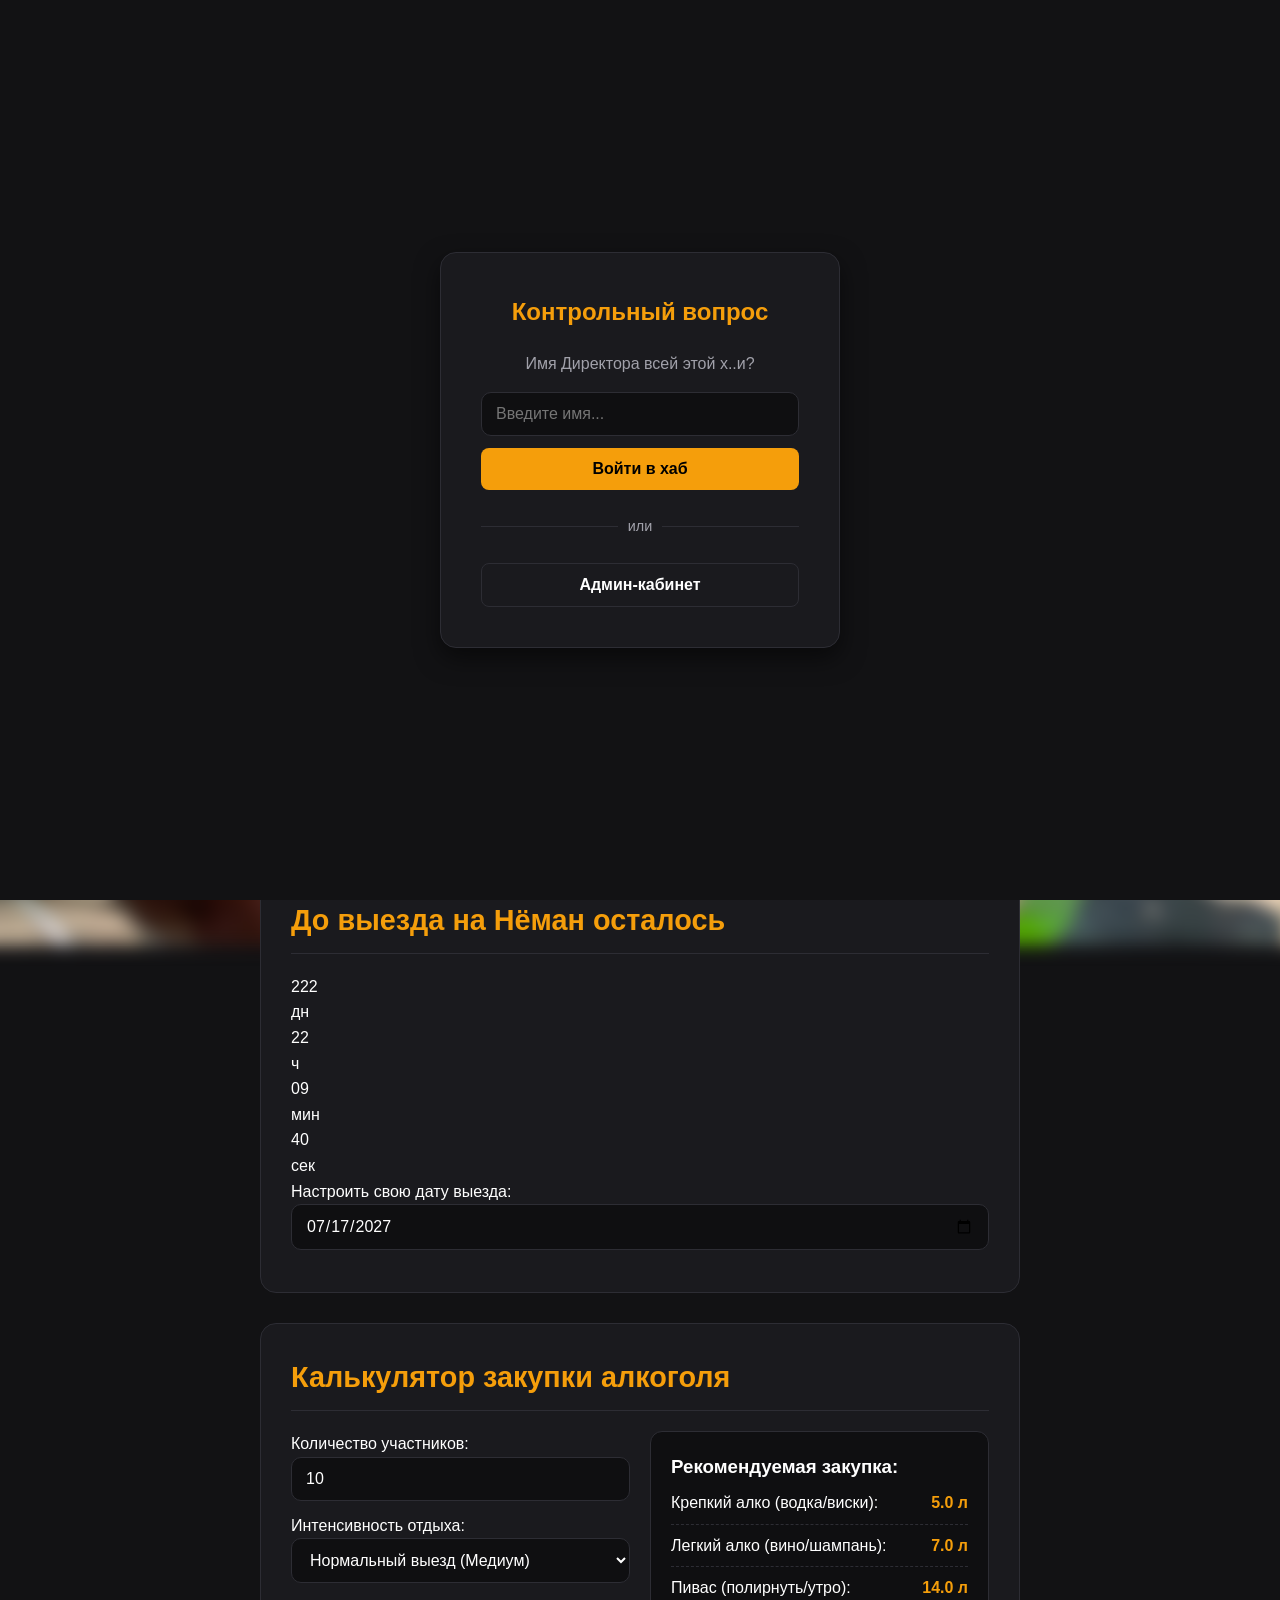
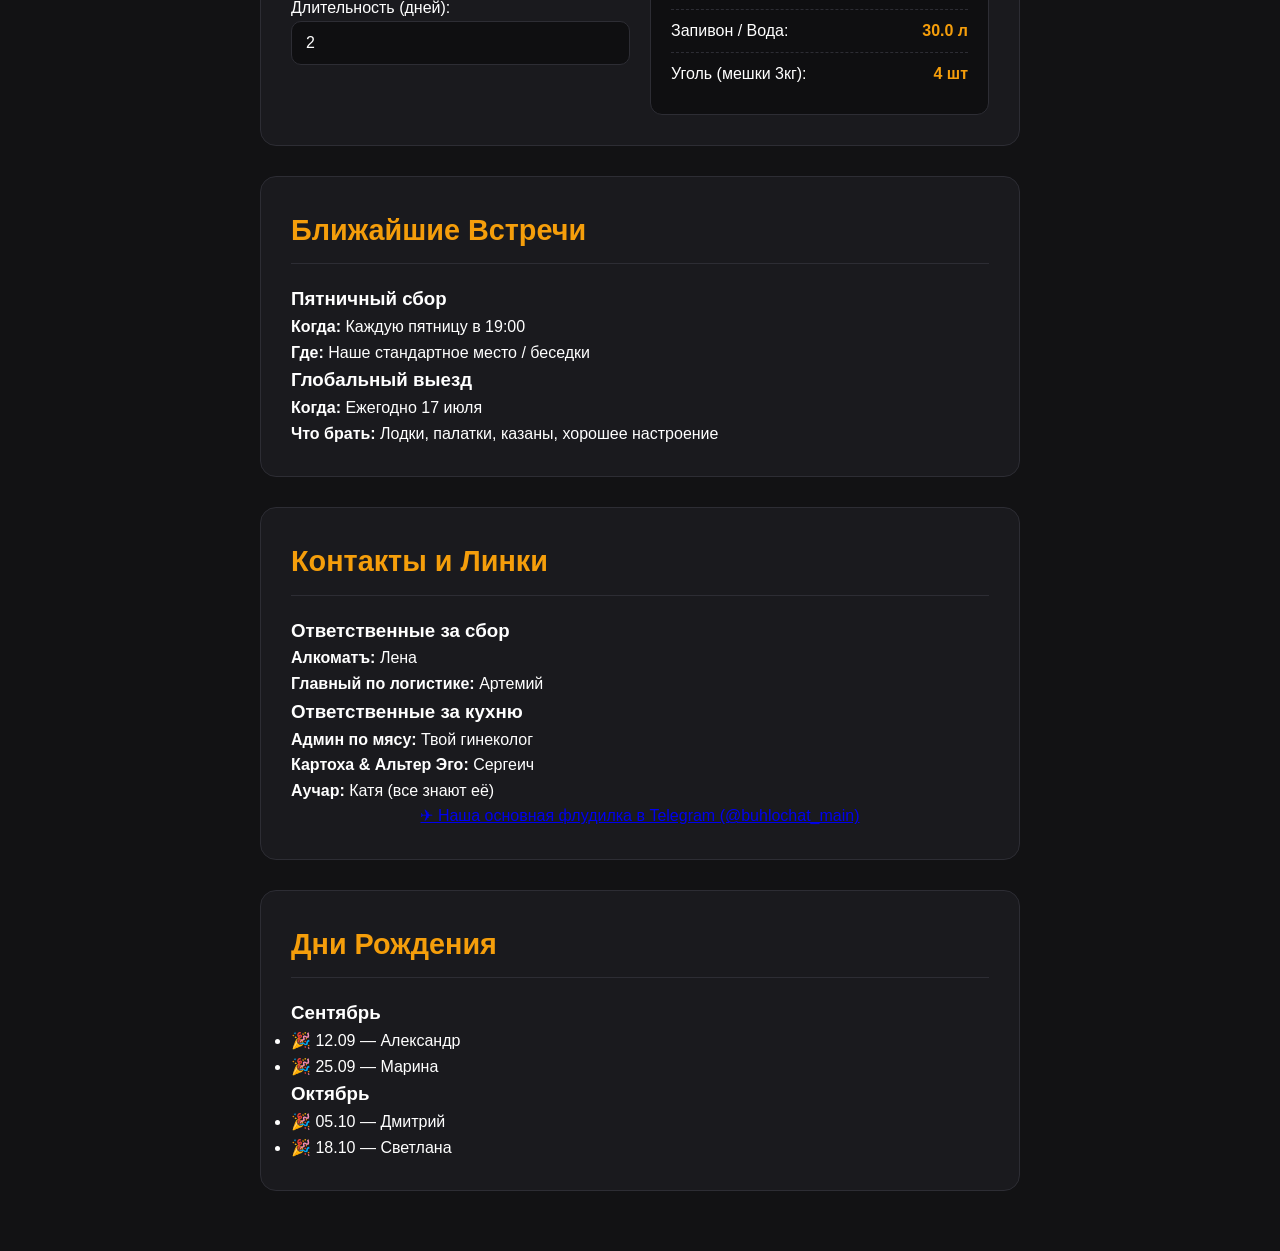
==== commit f48d371b: "Restructure project into css/js/data/pages with configurable admin password in admin panel and redir" ====
--- a/index.html
+++ b/index.html
@@ -1,513 +1,19 @@
 <!DOCTYPE html>
 <html lang="ru">
 <head>
-    <meta charset="UTF-8">
-    <meta name="viewport" content="width=device-width, initial-scale=1.0">
+    <meta charset="UTF-8" />
+    <meta name="viewport" content="width=device-width, initial-scale=1.0" />
     <title>БУХЛОЧАТ — Официальный хаб</title>
-    <style>
-          body::before {
-    content: "";
-    position: fixed;
-    top: 0;
-    left: 0;
-    width: 100%;
-    height: 100%;
-    z-index: -1;
-    background-image: url('images/bg.jpg');
-    background-size: cover;
-    background-position: center;
-    background-repeat: no-repeat;
-    filter: blur(8px);
-    transform: scale(1.1);
-  }
-        :root {
-            --bg-color: #121214;
-            --card-bg: #1a1a1e;
-            --text-main: #ffffff;
-            --text-muted: #a1a1aa;
-            --accent: #f59e0b;
-            --accent-hover: #d97706;
-            --danger: #ef4444;
-            --success: #10b981;
-            --border: #2d2d34;
-            --soft: #0f0f11;
-        }
-
-        * {
-            box-sizing: border-box;
-            margin: 0;
-            padding: 0;
-            font-family: 'Segoe UI', Roboto, Helvetica, Arial, sans-serif;
-        }
-
-        body {
-            background-color: var(--bg-color);
-            color: var(--text-main);
-            line-height: 1.6;
-            padding-bottom: 60px;
-        }
-
-        #auth-overlay {
-            position: fixed;
-            top: 0; left: 0; width: 100%; height: 100%;
-            background-color: var(--bg-color);
-            display: flex;
-            justify-content: center;
-            align-items: center;
-            z-index: 9999;
-        }
-
-        .auth-card {
-            background-color: var(--card-bg);
-            padding: 40px;
-            border-radius: 16px;
-            border: 1px solid var(--border);
-            text-align: center;
-            max-width: 400px;
-            width: 90%;
-            box-shadow: 0 10px 25px rgba(0,0,0,0.5);
-        }
-
-        .auth-card h2 {
-            margin-bottom: 20px;
-            font-size: 1.5rem;
-            color: var(--accent);
-        }
-
-        .auth-card-divider {
-            display: flex;
-            align-items: center;
-            gap: 10px;
-            margin: 25px 0;
-        }
-
-        .auth-card-divider::before,
-        .auth-card-divider::after {
-            content: '';
-            flex: 1;
-            height: 1px;
-            background: var(--border);
-        }
-
-        .auth-card-divider span {
-            color: var(--text-muted);
-            font-size: 0.9rem;
-        }
-
-        input[type="text"], input[type="number"], input[type="date"], select, textarea {
-            width: 100%;
-            padding: 12px;
-            background-color: #0f0f11;
-            border: 1px solid var(--border);
-            border-radius: 8px;
-            color: var(--text-main);
-            font-size: 1rem;
-            margin-bottom: 15px;
-            outline: none;
-            transition: border-color 0.2s;
-        }
-
-        textarea {
-            min-height: 90px;
-            resize: vertical;
-        }
-
-        input:focus, select:focus, textarea:focus {
-            border-color: var(--accent);
-        }
-
-        button {
-            width: 100%;
-            padding: 12px;
-            background-color: var(--accent);
-            border: none;
-            border-radius: 8px;
-            color: #000;
-            font-weight: bold;
-            font-size: 1rem;
-            cursor: pointer;
-            transition: background-color 0.2s;
-        }
-
-        button:hover {
-            background-color: var(--accent-hover);
-        }
-
-        .admin-btn {
-            background-color: transparent;
-            color: var(--text-main);
-            border: 1px solid var(--border);
-        }
-
-        .admin-btn:hover {
-            background: rgba(255,255,255,0.05);
-        }
-
-        .error-msg {
-            color: var(--danger);
-            margin-top: 10px;
-            font-size: 0.9rem;
-            display: none;
-        }
-
-        #main-content {
-            display: none;
-        }
-
-        header {
-            background-color: var(--card-bg);
-            border-bottom: 1px solid var(--border);
-            position: sticky;
-            top: 0;
-            z-index: 100;
-        }
-
-        .nav-container {
-            max-width: 1200px;
-            margin: 0 auto;
-            display: flex;
-            justify-content: space-between;
-            align-items: center;
-            padding: 15px 20px;
-        }
-
-        .logo {
-            font-weight: 800;
-            font-size: 1.5rem;
-            color: var(--accent);
-            text-decoration: none;
-        }
-
-        .nav-links {
-            display: flex;
-            gap: 20px;
-            list-style: none;
-            align-items: center;
-        }
-
-        .nav-links a {
-            color: var(--text-muted);
-            text-decoration: none;
-            font-size: 0.95rem;
-            transition: color 0.2s;
-        }
-
-        .nav-links a:hover {
-            color: var(--text-main);
-        }
-
-        .nav-links .admin-link {
-            padding: 8px 14px;
-            background: rgba(245, 158, 11, 0.15);
-            border: 1px solid rgba(245, 158, 11, 0.4);
-            border-radius: 8px;
-            color: #ffd65c;
-            font-weight: 700;
-            font-size: 0.85rem;
-        }
-
-        .nav-links .admin-link:hover {
-            background: rgba(245, 158, 11, 0.25);
-        }
-
-        .container {
-            max-width: 800px;
-            margin: 40px auto;
-            padding: 0 20px;
-        }
-
-        .hero {
-            text-align: center;
-            margin-bottom: 50px;
-        }
-
-        .hero h1 {
-            font-size: 3rem;
-            margin-bottom: 10px;
-            background: linear-gradient(45deg, var(--accent), #f97316);
-            -webkit-background-clip: text;
-            -webkit-text-fill-color: transparent;
-        }
-
-        .hero p {
-            color: var(--text-muted);
-            font-size: 1.2rem;
-        }
-
-        section {
-            background-color: var(--card-bg);
-            border: 1px solid var(--border);
-            border-radius: 16px;
-            padding: 30px;
-            margin-bottom: 30px;
-            scroll-margin-top: 90px;
-        }
-
-        section h2 {
-            font-size: 1.8rem;
-            margin-bottom: 20px;
-            color: var(--accent);
-            border-bottom: 1px solid var(--border);
-            padding-bottom: 10px;
-        }
-
-        .timer-display {
-            display: flex;
-            justify-content: center;
-            gap: 15px;
-            margin: 20px 0;
-        }
-
-        .timer-block {
-            background-color: #0f0f11;
-            border: 1px solid var(--border);
-            padding: 15px;
-            border-radius: 12px;
-            min-width: 80px;
-            text-align: center;
-        }
-
-        .timer-amount {
-            font-size: 2rem;
-            font-weight: bold;
-            color: var(--text-main);
-        }
-
-        .timer-label {
-            font-size: 0.8rem;
-            color: var(--text-muted);
-            text-transform: uppercase;
-        }
-
-        .datepicker-container {
-            margin-top: 25px;
-            background: #0f0f11;
-            padding: 15px;
-            border-radius: 10px;
-            border: 1px solid var(--border);
-        }
-
-        .datepicker-container label {
-            display: block;
-            margin-bottom: 8px;
-            color: var(--text-muted);
-            font-size: 0.9rem;
-        }
-
-        input[type="date"]::-webkit-calendar-picker-indicator {
-            filter: invert(1) sepia(1) saturate(5) hue-rotate(15deg);
-            cursor: pointer;
-        }
-
-        .meeting-card, .event-card {
-            background-color: #0f0f11;
-            border-left: 4px solid var(--accent);
-            padding: 15px;
-            border-radius: 0 12px 12px 0;
-            margin-bottom: 15px;
-        }
-
-        .meeting-card h3, .event-card h3 {
-            margin-bottom: 8px;
-        }
-
-        .event-card {
-            border-left: 4px solid var(--success);
-            margin-bottom: 20px;
-        }
-
-        .event-header {
-            display: flex;
-            justify-content: space-between;
-            align-items: start;
-            gap: 15px;
-            margin-bottom: 10px;
-        }
-
-        .event-date {
-            display: inline-block;
-            color: var(--accent);
-            font-weight: 700;
-            margin-bottom: 6px;
-        }
-
-        .event-badge {
-            background: rgba(16,185,129,0.15);
-            border: 1px solid rgba(16,185,129,0.5);
-            color: var(--success);
-            padding: 5px 10px;
-            border-radius: 999px;
-            font-size: 0.8rem;
-            white-space: nowrap;
-        }
-
-        .event-meta {
-            display: flex;
-            flex-wrap: wrap;
-            gap: 15px;
-            color: var(--text-muted);
-            font-size: 0.9rem;
-            margin: 12px 0;
-        }
-
-        .event-actions {
-            display: flex;
-            gap: 10px;
-            margin-top: 12px;
-            flex-wrap: wrap;
-        }
-
-        .secondary-btn, .ghost-btn, .admin-action {
-            width: auto;
-            min-width: 150px;
-            padding: 10px 15px;
-            font-size: 0.9rem;
-        }
-
-        .ghost-btn {
-            background-color: transparent;
-            color: var(--text-main);
-            border: 1px solid var(--border);
-        }
-
-        .ghost-btn:hover {
-            background-color: rgba(255,255,255,0.05);
-        }
-
-        .registration-form {
-            margin-top: 15px;
-            padding-top: 15px;
-            border-top: 1px solid var(--border);
-        }
-
-        .registered-badge {
-            margin-top: 10px;
-            display: inline-block;
-            color: var(--success);
-            font-weight: bold;
-            font-size: 0.85rem;
-            padding: 5px 10px;
-            background: rgba(16,185,129,0.12);
-            border: 1px solid rgba(16,185,129,0.4);
-            border-radius: 999px;
-        }
-
-        .participants-list {
-            margin-top: 12px;
-            display: flex;
-            flex-wrap: wrap;
-            gap: 8px;
-        }
-
-        .participant-pill {
-            background: rgba(245,158,11,0.12);
-            color: #ffd65c;
-            border: 1px solid rgba(245,158,11,0.4);
-            padding: 5px 10px;
-            border-radius: 999px;
-            font-size: 0.8rem;
-        }
-
-        .calc-grid {
-            display: grid;
-            grid-template-columns: 1fr 1fr;
-            gap: 20px;
-        }
-
-        @media (max-width: 600px) {
-            .calc-grid { grid-template-columns: 1fr; }
-            .nav-links { flex-wrap: wrap; gap: 10px; }
-            .event-header { flex-direction: column; }
-            .event-actions { flex-direction: column; }
-        }
-
-        .calc-results {
-            background-color: #0f0f11;
-            padding: 20px;
-            border-radius: 12px;
-            border: 1px solid var(--border);
-        }
-
-        .calc-item {
-            display: flex;
-            justify-content: space-between;
-            padding: 8px 0;
-            border-bottom: 1px dashed var(--border);
-        }
-
-        .calc-item:last-child {
-            border-bottom: none;
-        }
-
-        .calc-val {
-            font-weight: bold;
-            color: var(--accent);
-        }
-
-        .contacts-grid {
-            display: grid;
-            grid-template-columns: 1fr 1fr;
-            gap: 20px;
-        }
-
-        @media (max-width: 600px) {
-            .contacts-grid { grid-template-columns: 1fr; }
-        }
-
-        .contact-group {
-            background: #0f0f11;
-            padding: 15px;
-            border-radius: 12px;
-            border: 1px solid var(--border);
-        }
-
-        .contact-group h3 {
-            font-size: 1.1rem;
-            margin-bottom: 10px;
-            color: var(--text-main);
-        }
-
-        .contact-line {
-            margin-bottom: 8px;
-            font-size: 0.95rem;
-        }
-
-        .tg-link {
-            display: inline-block;
-            margin-top: 15px;
-            color: #38bdf8;
-            text-decoration: none;
-            font-weight: bold;
-        }
-
-        .tg-link:hover { text-decoration: underline; }
-
-        .birthday-list {
-            list-style: none;
-        }
-
-        .birthday-item {
-            padding: 10px 0;
-            border-bottom: 1px solid var(--border);
-            display: flex;
-            align-items: center;
-            gap: 10px;
-        }
-
-        .hidden {
-            display: none !important;
-        }
-    </style>
+    <link rel="stylesheet" href="css/styles.css" />
 </head>
 <body>
-
     <div id="auth-overlay">
         <div class="auth-card">
             <h2>Контрольный вопрос</h2>
-            <p style="color: var(--text-muted); margin-bottom: 15px;">Имя Директора всей этой х..и?</p>
-            <input type="text" id="auth-input" placeholder="Введите имя...">
+            <p>Имя Директора всей этой х..и?</p>
+            <input type="text" id="auth-input" placeholder="Введите имя..." />
             <button onclick="checkAuth()">Войти в хаб</button>
-            
+
             <div class="auth-card-divider">
                 <span>или</span>
             </div>
@@ -528,7 +34,7 @@
                     <li><a href="#calc-sec">Алкометр</a></li>
                     <li><a href="#contacts-sec">Контакты</a></li>
                     <li><a href="#bdays-sec">ДР</a></li>
-                    <li><a href="admin.html" class="admin-link">🔑 Админка</a></li>
+                    <li><a href="pages/admin.html" class="admin-link">🔑 Админка</a></li>
                 </ul>
             </nav>
         </header>
@@ -555,7 +61,7 @@
 
                 <div class="datepicker-container">
                     <label for="destination-date">Настроить свою дату выезда:</label>
-                    <input type="date" id="destination-date" onchange="updateCustomDate(this.value)">
+                    <input type="date" id="destination-date" onchange="updateCustomDate(this.value)" />
                 </div>
             </section>
 
@@ -564,7 +70,7 @@
                 <div class="calc-grid">
                     <div class="calc-inputs">
                         <label>Количество участников:</label>
-                        <input type="number" id="calc-people" value="10" min="1" oninput="calculateAlcohol()">
+                        <input type="number" id="calc-people" value="10" min="1" oninput="calculateAlcohol()" />
 
                         <label>Интенсивность отдыха:</label>
                         <select id="calc-intensity" onchange="calculateAlcohol()">
@@ -574,10 +80,10 @@
                         </select>
 
                         <label>Длительность (дней):</label>
-                        <input type="number" id="calc-days" value="2" min="1" oninput="calculateAlcohol()">
+                        <input type="number" id="calc-days" value="2" min="1" oninput="calculateAlcohol()" />
                     </div>
                     <div class="calc-results">
-                        <h3 style="margin-bottom: 15px; font-size: 1.1rem;">Рекомендуемая закупка:</h3>
+                        <h3>Рекомендуемая закупка:</h3>
                         <div class="calc-item"><span>Крепкий алко (водка/виски):</span> <span class="calc-val" id="res-hard">0 л</span></div>
                         <div class="calc-item"><span>Легкий алко (вино/шампань):</span> <span class="calc-val" id="res-light">0 л</span></div>
                         <div class="calc-item"><span>Пивас (полирнуть/утро):</span> <span class="calc-val" id="res-beer">0 л</span></div>
@@ -623,12 +129,12 @@
 
             <section id="bdays-sec">
                 <h2>Дни Рождения</h2>
-                <h3 style="font-size: 1.1rem; color: var(--accent); margin: 15px 0 5px 0;">Сентябрь</h3>
+                <h3>Сентябрь</h3>
                 <ul class="birthday-list">
                     <li class="birthday-item">🎉 12.09 — Александр</li>
                     <li class="birthday-item">🎉 25.09 — Марина</li>
                 </ul>
-                <h3 style="font-size: 1.1rem; color: var(--accent); margin: 20px 0 5px 0;">Октябрь</h3>
+                <h3>Октябрь</h3>
                 <ul class="birthday-list">
                     <li class="birthday-item">🎉 05.10 — Дмитрий</li>
                     <li class="birthday-item">🎉 18.10 — Светлана</li>
@@ -637,283 +143,6 @@
         </div>
     </div>
 
-    <script>
-        let countdownInterval;
-        let targetDateString = "";
-        const EVENTS_STORAGE_KEY = 'buhlo_events_data';
-        const REGISTRATION_STORAGE_KEY = 'buhlo_registrations';
-        const DEFAULT_EVENTS = [
-            {
-                id: 1,
-                title: 'Пятничный сбор',
-                date: '2026-10-03',
-                time: '19:00',
-                location: 'Наше стандартное место / беседки',
-                description: 'Еженедельный сбор компании для хорошего настроения',
-                participants: [],
-                maxParticipants: 50
-            },
-            {
-                id: 2,
-                title: 'Глобальный выезд на Нёман',
-                date: '2026-07-17',
-                time: '09:00',
-                location: 'р. Неман',
-                description: 'Ежегодный эпический выезд: лодки, палатки, казаны, хорошее настроение',
-                participants: [],
-                maxParticipants: 30
-            }
-        ];
-        let appEvents = [];
-
-        function checkAuth() {
-            const val = document.getElementById('auth-input').value.trim().toLowerCase();
-            if (val === 'лена') {
-                document.getElementById('auth-overlay').style.display = 'none';
-                document.getElementById('main-content').style.display = 'block';
-                localStorage.setItem('buhlo_auth', 'true');
-                initPage();
-            } else {
-                document.getElementById('auth-error').style.display = 'block';
-            }
-        }
-
-        function goToAdmin() {
-            window.location.href = 'admin.html';
-        }
-
-        window.onload = function() {
-            if (localStorage.getItem('buhlo_auth') === 'true') {
-                document.getElementById('auth-overlay').style.display = 'none';
-                document.getElementById('main-content').style.display = 'block';
-            }
-            const today = new Date().toISOString().split('T')[0];
-            document.getElementById('destination-date').min = today;
-            initPage();
-        };
-
-        function initPage() {
-            let savedDate = localStorage.getItem('buhlo_target_date');
-            if (!savedDate) {
-                const now = new Date();
-                let currentYear = now.getFullYear();
-                let defaultTarget = new Date(`${currentYear}-07-17T00:00:00`);
-                if (now > defaultTarget) {
-                    defaultTarget = new Date(`${currentYear + 1}-07-17T00:00:00`);
-                }
-                savedDate = defaultTarget.toISOString().split('T')[0];
-            }
-
-            document.getElementById('destination-date').value = savedDate;
-            targetDateString = savedDate + 'T00:00:00';
-
-            startTimer();
-            calculateAlcohol();
-            loadEvents();
-        }
-
-        function updateCustomDate(val) {
-            if (!val) return;
-            localStorage.setItem('buhlo_target_date', val);
-            targetDateString = val + 'T00:00:00';
-            startTimer();
-        }
-
-        function startTimer() {
-            if (countdownInterval) clearInterval(countdownInterval);
-
-            function tick() {
-                const target = new Date(targetDateString).getTime();
-                const now = new Date().getTime();
-                const difference = target - now;
-
-                if (difference <= 0) {
-                    document.getElementById('days').innerText = '00';
-                    document.getElementById('hours').innerText = '00';
-                    document.getElementById('minutes').innerText = '00';
-                    document.getElementById('seconds').innerText = '00';
-                    clearInterval(countdownInterval);
-                    return;
-                }
-
-                const d = Math.floor(difference / (1000 * 60 * 60 * 24));
-                const h = Math.floor((difference % (1000 * 60 * 60 * 24)) / (1000 * 60 * 60));
-                const m = Math.floor((difference % (1000 * 60 * 60)) / (1000 * 60));
-                const s = Math.floor((difference % (1000 * 60)) / 1000);
-
-                document.getElementById('days').innerText = d < 10 ? '0' + d : d;
-                document.getElementById('hours').innerText = h < 10 ? '0' + h : h;
-                document.getElementById('minutes').innerText = m < 10 ? '0' + m : m;
-                document.getElementById('seconds').innerText = s < 10 ? '0' + s : s;
-            }
-
-            tick();
-            countdownInterval = setInterval(tick, 1000);
-        }
-
-        function calculateAlcohol() {
-            const people = parseInt(document.getElementById('calc-people').value) || 0;
-            const days = parseInt(document.getElementById('calc-days').value) || 0;
-            const intensity = document.getElementById('calc-intensity').value;
-
-            let coeffHard = 0.25;
-            let coeffLight = 0.35;
-            let coeffBeer = 0.7;
-            let coeffWater = 1.5;
-
-            if (intensity === 'light') {
-                coeffHard = 0.15; coeffLight = 0.25; coeffBeer = 0.4; coeffWater = 1.0;
-            } else if (intensity === 'hard') {
-                coeffHard = 0.45; coeffLight = 0.4; coeffBeer = 1.2; coeffWater = 2.5;
-            }
-
-            const totalHard = (people * coeffHard * days).toFixed(1);
-            const totalLight = (people * coeffLight * days).toFixed(1);
-            const totalBeer = (people * coeffBeer * days).toFixed(1);
-            const totalWater = (people * coeffWater * days).toFixed(1);
-            const totalCoal = Math.ceil((people * days) / 5);
-
-            document.getElementById('res-hard').innerText = totalHard + ' л';
-            document.getElementById('res-light').innerText = totalLight + ' л';
-            document.getElementById('res-beer').innerText = totalBeer + ' л';
-            document.getElementById('res-water').innerText = totalWater + ' л';
-            document.getElementById('res-coal').innerText = totalCoal + ' шт';
-        }
-
-        function formatDate(dateString) {
-            if (!dateString) return 'Дата не указана';
-            const date = new Date(dateString + 'T12:00:00');
-            if (Number.isNaN(date.getTime())) return dateString;
-            return date.toLocaleDateString('ru-RU', { day: '2-digit', month: '2-digit', year: 'numeric' });
-        }
-
-        function getSavedEvents() {
-            const raw = localStorage.getItem(EVENTS_STORAGE_KEY);
-            if (!raw) {
-                localStorage.setItem(EVENTS_STORAGE_KEY, JSON.stringify(DEFAULT_EVENTS));
-                return DEFAULT_EVENTS;
-            }
-
-            try {
-                const parsed = JSON.parse(raw);
-                return Array.isArray(parsed) ? parsed : parsed.events || DEFAULT_EVENTS;
-            } catch (error) {
-                return DEFAULT_EVENTS;
-            }
-        }
-
-        async function loadEvents() {
-            const eventsFromLocal = getSavedEvents();
-            appEvents = eventsFromLocal;
-
-            try {
-                const response = await fetch('events.json');
-                if (response.ok) {
-                    const json = await response.json();
-                    if (json && Array.isArray(json.events)) {
-                        appEvents = json.events;
-                        localStorage.setItem(EVENTS_STORAGE_KEY, JSON.stringify(appEvents));
-                    }
-                }
-            } catch (error) {
-                console.log('События не подгрузились из events.json, используем локальные данные');
-            }
-
-            renderEvents();
-        }
-
-        function renderEvents() {
-            const eventsList = document.getElementById('events-list');
-            if (!eventsList) return;
-
-            if (!appEvents.length) {
-                eventsList.innerHTML = '<p>События пока не добавлены.</p>';
-                return;
-            }
-
-            eventsList.innerHTML = appEvents.map((event) => {
-                const participants = Array.isArray(event.participants) ? event.participants : [];
-                const registered = hasUserRegistered(event.id);
-                return `
-                    <article class="event-card" data-id="${event.id}">
-                        <div class="event-header">
-                            <div>
-                                <span class="event-date">${formatDate(event.date)}</span>
-                                <h3>${event.title}</h3>
-                            </div>
-                            <span class="event-badge">${participants.length}/${event.maxParticipants || 50}</span>
-                        </div>
-                        <p>${event.description || 'Описание события скоро появится.'}</p>
-                        <div class="event-meta">
-                            <span>🕒 ${event.time || 'Время не указано'}</span>
-                            <span>📍 ${event.location || 'Место не указано'}</span>
-                        </div>
-                        <div class="event-actions">
-                            <button type="button" class="secondary-btn" onclick="showRegistrationForm(${event.id})">Записаться</button>
-                        </div>
-                        ${registered ? '<div class="registered-badge">Вы уже записаны</div>' : ''}
-                        <div class="registration-form hidden" id="form-${event.id}">
-                            <input type="text" id="reg-name-${event.id}" placeholder="Ваше имя*">
-                            <input type="text" id="reg-contact-${event.id}" placeholder="Telegram / телефон">
-                            <textarea id="reg-notes-${event.id}" placeholder="Комментарий"></textarea>
-                            <button type="button" onclick="submitRegistration(${event.id})">Подтвердить запись</button>
-                        </div>
-                        <div class="participants-list">
-                            ${participants.map((person) => `<span class="participant-pill">${person.name}</span>`).join('') || '<span class="participant-pill">Пока никого</span>'}
-                        </div>
-                    </article>
-                `;
-            }).join('');
-        }
-
-        function showRegistrationForm(eventId) {
-            const form = document.getElementById(`form-${eventId}`);
-            if (!form) return;
-            form.classList.toggle('hidden');
-        }
-
-        function hasUserRegistered(eventId) {
-            const registrations = JSON.parse(localStorage.getItem(REGISTRATION_STORAGE_KEY) || '{}');
-            return !!(registrations[eventId]);
-        }
-
-        function submitRegistration(eventId) {
-            const name = document.getElementById(`reg-name-${eventId}`)?.value.trim();
-            const contact = document.getElementById(`reg-contact-${eventId}`)?.value.trim();
-            const notes = document.getElementById(`reg-notes-${eventId}`)?.value.trim();
-
-            if (!name) {
-                alert('Введите имя для записи');
-                return;
-            }
-
-            const event = appEvents.find(item => item.id === eventId);
-            if (!event) return;
-
-            event.participants = Array.isArray(event.participants) ? event.participants : [];
-            const maxParticipants = Number(event.maxParticipants) || 50;
-
-            if (event.participants.length >= maxParticipants) {
-                alert('Мест уже нет, но можно оставить заявку в списке ожидания');
-                return;
-            }
-
-            const entry = {
-                name,
-                contact: contact || 'не указан',
-                notes: notes || '',
-                registeredAt: new Date().toISOString()
-            };
-
-            event.participants.push(entry);
-
-            const registrations = JSON.parse(localStorage.getItem(REGISTRATION_STORAGE_KEY) || '{}');
-            registrations[eventId] = entry;
-            localStorage.setItem(REGISTRATION_STORAGE_KEY, JSON.stringify(registrations));
-            localStorage.setItem(EVENTS_STORAGE_KEY, JSON.stringify(appEvents));
-
-            renderEvents();
-        }
-    </script>
+    <script src="js/main.js"></script>
 </body>
-</html>+</html>
--- a/css/styles.css
+++ b/css/styles.css
@@ -0,0 +1,277 @@
+body::before {
+    content: "";
+    position: fixed;
+    inset: 0;
+    z-index: -1;
+    background-image: url('../images/bg.jpg');
+    background-size: cover;
+    background-position: center;
+    background-repeat: no-repeat;
+    filter: blur(8px);
+    transform: scale(1.1);
+}
+
+:root {
+    --bg-color: #121214;
+    --card-bg: #1a1a1e;
+    --text-main: #ffffff;
+    --text-muted: #a1a1aa;
+    --accent: #f59e0b;
+    --accent-hover: #d97706;
+    --danger: #ef4444;
+    --success: #10b981;
+    --border: #2d2d34;
+    --soft: #0f0f11;
+}
+
+* {
+    box-sizing: border-box;
+    margin: 0;
+    padding: 0;
+    font-family: 'Segoe UI', Roboto, Helvetica, Arial, sans-serif;
+}
+
+body {
+    background-color: var(--bg-color);
+    color: var(--text-main);
+    line-height: 1.6;
+    min-height: 100vh;
+    padding: 20px;
+}
+
+#auth-overlay {
+    position: fixed;
+    inset: 0;
+    background-color: var(--bg-color);
+    display: flex;
+    justify-content: center;
+    align-items: center;
+    z-index: 9999;
+}
+
+.auth-card {
+    background-color: var(--card-bg);
+    padding: 40px;
+    border-radius: 16px;
+    border: 1px solid var(--border);
+    text-align: center;
+    max-width: 400px;
+    width: 90%;
+    box-shadow: 0 10px 25px rgba(0,0,0,0.5);
+}
+
+.auth-card h2 {
+    margin-bottom: 20px;
+    font-size: 1.5rem;
+    color: var(--accent);
+}
+
+.auth-card p {
+    color: var(--text-muted);
+    margin-bottom: 15px;
+}
+
+.auth-card-divider {
+    display: flex;
+    align-items: center;
+    gap: 10px;
+    margin: 25px 0;
+}
+
+.auth-card-divider::before,
+.auth-card-divider::after {
+    content: '';
+    flex: 1;
+    height: 1px;
+    background: var(--border);
+}
+
+.auth-card-divider span {
+    color: var(--text-muted);
+    font-size: 0.9rem;
+}
+
+input, textarea, select {
+    width: 100%;
+    background: var(--soft);
+    border: 1px solid var(--border);
+    border-radius: 10px;
+    padding: 12px 14px;
+    color: var(--text-main);
+    margin-bottom: 12px;
+    font-size: 1rem;
+    outline: none;
+}
+
+input:focus, textarea:focus, select:focus {
+    border-color: var(--accent);
+}
+
+textarea {
+    min-height: 90px;
+    resize: vertical;
+}
+
+button {
+    width: 100%;
+    padding: 12px;
+    background-color: var(--accent);
+    border: none;
+    border-radius: 8px;
+    color: #000;
+    font-weight: bold;
+    font-size: 1rem;
+    cursor: pointer;
+    transition: background-color 0.2s;
+}
+
+button:hover {
+    background-color: var(--accent-hover);
+}
+
+.admin-btn {
+    background-color: transparent;
+    color: var(--text-main);
+    border: 1px solid var(--border);
+}
+
+.admin-btn:hover {
+    background: rgba(255,255,255,0.05);
+}
+
+.error-msg {
+    color: var(--danger);
+    margin-top: 10px;
+    font-size: 0.9rem;
+    display: none;
+}
+
+.hidden {
+    display: none !important;
+}
+
+header {
+    background-color: var(--card-bg);
+    border-bottom: 1px solid var(--border);
+    position: sticky;
+    top: 0;
+    z-index: 100;
+}
+
+.nav-container {
+    max-width: 1200px;
+    margin: 0 auto;
+    display: flex;
+    justify-content: space-between;
+    align-items: center;
+    padding: 15px 20px;
+}
+
+.logo {
+    font-weight: 800;
+    font-size: 1.5rem;
+    color: var(--accent);
+    text-decoration: none;
+}
+
+.nav-links {
+    display: flex;
+    gap: 20px;
+    list-style: none;
+    align-items: center;
+}
+
+.nav-links a {
+    color: var(--text-muted);
+    text-decoration: none;
+    font-size: 0.95rem;
+    transition: color 0.2s;
+}
+
+.nav-links a:hover {
+    color: var(--text-main);
+}
+
+.nav-links .admin-link {
+    padding: 8px 14px;
+    background: rgba(245, 158, 11, 0.15);
+    border: 1px solid rgba(245, 158, 11, 0.4);
+    border-radius: 8px;
+    color: #ffd65c;
+    font-weight: 700;
+    font-size: 0.85rem;
+}
+
+.container {
+    max-width: 800px;
+    margin: 40px auto;
+    padding: 0 20px;
+}
+
+.hero {
+    text-align: center;
+    margin-bottom: 50px;
+}
+
+.hero h1 {
+    font-size: 3rem;
+    margin-bottom: 10px;
+    background: linear-gradient(45deg, var(--accent), #f97316);
+    -webkit-background-clip: text;
+    -webkit-text-fill-color: transparent;
+}
+
+.hero p {
+    color: var(--text-muted);
+    font-size: 1.2rem;
+}
+
+section {
+    background-color: var(--card-bg);
+    border: 1px solid var(--border);
+    border-radius: 16px;
+    padding: 30px;
+    margin-bottom: 30px;
+}
+
+section h2 {
+    font-size: 1.8rem;
+    margin-bottom: 20px;
+    color: var(--accent);
+    border-bottom: 1px solid var(--border);
+    padding-bottom: 10px;
+}
+
+.calc-grid {
+    display: grid;
+    grid-template-columns: 1fr 1fr;
+    gap: 20px;
+}
+
+.calc-results {
+    background-color: #0f0f11;
+    padding: 20px;
+    border-radius: 12px;
+    border: 1px solid var(--border);
+}
+
+.calc-item {
+    display: flex;
+    justify-content: space-between;
+    padding: 8px 0;
+    border-bottom: 1px dashed var(--border);
+}
+
+.calc-item:last-child {
+    border-bottom: none;
+}
+
+.calc-val {
+    font-weight: bold;
+    color: var(--accent);
+}
+
+@media (max-width: 600px) {
+    .calc-grid { grid-template-columns: 1fr; }
+    .nav-links { flex-wrap: wrap; gap: 10px; }
+}
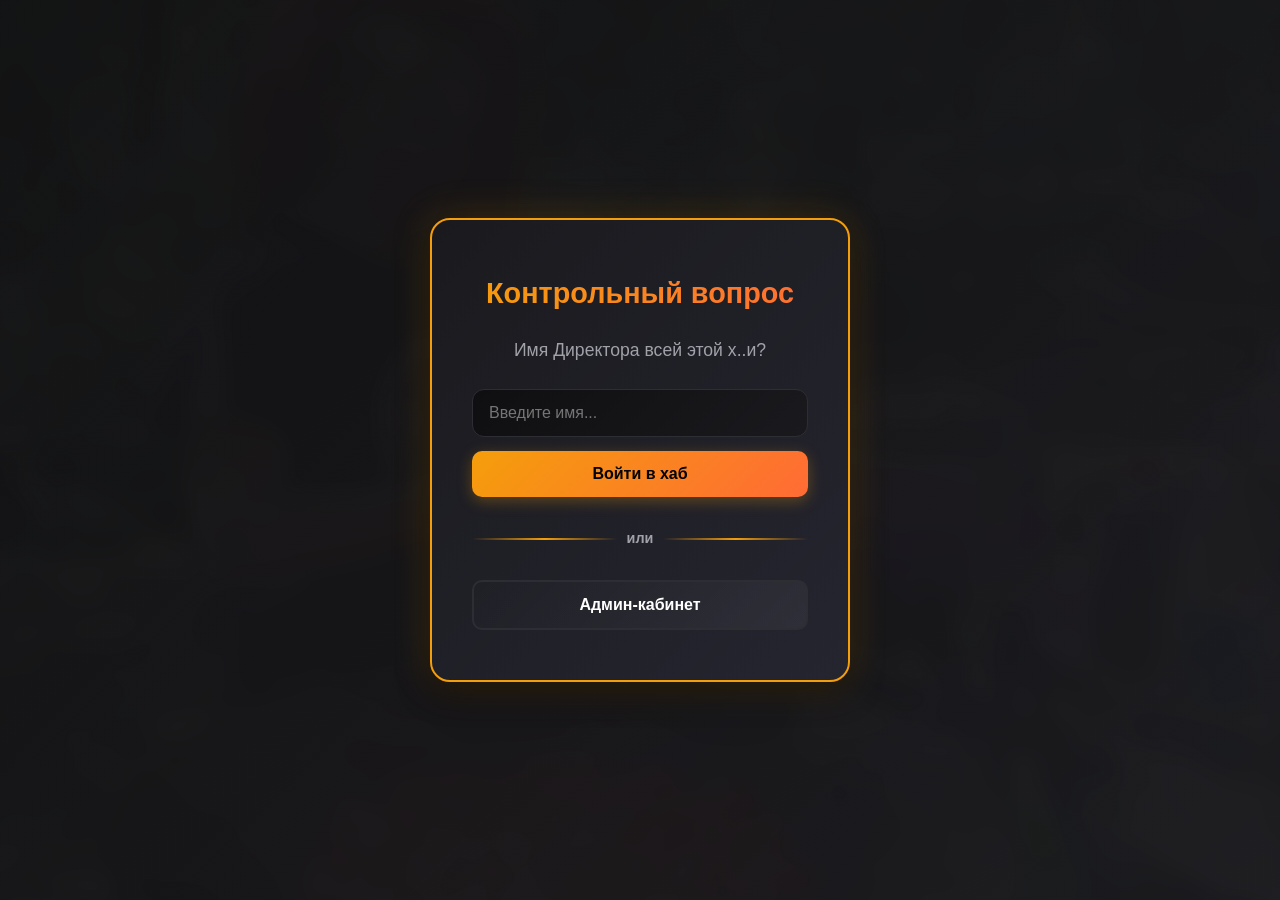
==== commit e88c6827: "Fix admin password encryption, remove hardcoded meetings, add birthdays and gallery sections" ====
--- a/index.html
+++ b/index.html
@@ -30,7 +30,7 @@
                 <ul class="nav-links">
                     <li><a href="#events-sec">События</a></li>
                     <li><a href="#timer-sec">До Нёмана</a></li>
-                    <li><a href="#meetings-sec">Встречи</a></li>
+                    <li><a href="#gallery-sec">Галерея</a></li>
                     <li><a href="#calc-sec">Алкометр</a></li>
                     <li><a href="#contacts-sec">Контакты</a></li>
                     <li><a href="#bdays-sec">ДР</a></li>
@@ -65,6 +65,15 @@
                 </div>
             </section>
 
+            <section id="gallery-sec">
+                <h2>Галерея выездов</h2>
+                <div class="gallery-container">
+                    <div style="text-align: center; color: #a1a1aa;">
+                        <p>📸 Фото из выездов загружаются в папку /gallery</p>
+                    </div>
+                </div>
+            </section>
+
             <section id="calc-sec">
                 <h2>Калькулятор закупки алкоголя</h2>
                 <div class="calc-grid">
@@ -93,20 +102,6 @@
                 </div>
             </section>
 
-            <section id="meetings-sec">
-                <h2>Ближайшие Встречи</h2>
-                <div class="meeting-card">
-                    <h3>Пятничный сбор</h3>
-                    <p><strong>Когда:</strong> Каждую пятницу в 19:00</p>
-                    <p><strong>Где:</strong> Наше стандартное место / беседки</p>
-                </div>
-                <div class="meeting-card">
-                    <h3>Глобальный выезд</h3>
-                    <p><strong>Когда:</strong> Ежегодно 17 июля</p>
-                    <p><strong>Что брать:</strong> Лодки, палатки, казаны, хорошее настроение</p>
-                </div>
-            </section>
-
             <section id="contacts-sec">
                 <h2>Контакты и Линки</h2>
                 <div class="contacts-grid">
@@ -129,16 +124,7 @@
 
             <section id="bdays-sec">
                 <h2>Дни Рождения</h2>
-                <h3>Сентябрь</h3>
-                <ul class="birthday-list">
-                    <li class="birthday-item">🎉 12.09 — Александр</li>
-                    <li class="birthday-item">🎉 25.09 — Марина</li>
-                </ul>
-                <h3>Октябрь</h3>
-                <ul class="birthday-list">
-                    <li class="birthday-item">🎉 05.10 — Дмитрий</li>
-                    <li class="birthday-item">🎉 18.10 — Светлана</li>
-                </ul>
+                <p>Загрузка дней рождения...</p>
             </section>
         </div>
     </div>
--- a/css/styles.css
+++ b/css/styles.css
@@ -22,6 +22,7 @@
     --success: #10b981;
     --border: #2d2d34;
     --soft: #0f0f11;
+    --timer-glow: #ff6b35;
 }
 
 * {
@@ -42,7 +43,7 @@
 #auth-overlay {
     position: fixed;
     inset: 0;
-    background-color: var(--bg-color);
+    background: linear-gradient(135deg, rgba(18,18,20,0.98) 0%, rgba(26,26,30,0.98) 100%);
     display: flex;
     justify-content: center;
     align-items: center;
@@ -50,61 +51,82 @@
 }
 
 .auth-card {
-    background-color: var(--card-bg);
-    padding: 40px;
-    border-radius: 16px;
-    border: 1px solid var(--border);
+    background: linear-gradient(135deg, #1a1a1e 0%, #252530 100%);
+    padding: 50px 40px;
+    border-radius: 20px;
+    border: 2px solid var(--accent);
     text-align: center;
-    max-width: 400px;
+    max-width: 420px;
     width: 90%;
-    box-shadow: 0 10px 25px rgba(0,0,0,0.5);
+    box-shadow: 0 0 40px rgba(245, 158, 11, 0.2), 0 10px 30px rgba(0,0,0,0.6);
+    animation: slideIn 0.5s ease-out;
+}
+
+@keyframes slideIn {
+    from {
+        opacity: 0;
+        transform: translateY(-30px);
+    }
+    to {
+        opacity: 1;
+        transform: translateY(0);
+    }
 }
 
 .auth-card h2 {
     margin-bottom: 20px;
-    font-size: 1.5rem;
-    color: var(--accent);
+    font-size: 1.8rem;
+    background: linear-gradient(45deg, var(--accent), #ff6b35);
+    -webkit-background-clip: text;
+    -webkit-text-fill-color: transparent;
+    font-weight: 800;
 }
 
 .auth-card p {
     color: var(--text-muted);
-    margin-bottom: 15px;
+    margin-bottom: 25px;
+    font-size: 1.1rem;
+    font-weight: 500;
 }
 
 .auth-card-divider {
     display: flex;
     align-items: center;
     gap: 10px;
-    margin: 25px 0;
+    margin: 30px 0;
 }
 
 .auth-card-divider::before,
 .auth-card-divider::after {
     content: '';
     flex: 1;
-    height: 1px;
-    background: var(--border);
+    height: 2px;
+    background: linear-gradient(90deg, transparent, var(--accent), transparent);
 }
 
 .auth-card-divider span {
     color: var(--text-muted);
     font-size: 0.9rem;
+    font-weight: 600;
 }
 
 input, textarea, select {
     width: 100%;
-    background: var(--soft);
-    border: 1px solid var(--border);
-    border-radius: 10px;
-    padding: 12px 14px;
+    background: linear-gradient(135deg, #0f0f11 0%, #1a1a1e 100%);
+    border: 1.5px solid var(--border);
+    border-radius: 12px;
+    padding: 14px 16px;
     color: var(--text-main);
-    margin-bottom: 12px;
+    margin-bottom: 14px;
     font-size: 1rem;
     outline: none;
+    transition: all 0.3s;
 }
 
 input:focus, textarea:focus, select:focus {
     border-color: var(--accent);
+    box-shadow: 0 0 20px rgba(245, 158, 11, 0.3);
+    transform: translateY(-2px);
 }
 
 textarea {
@@ -114,36 +136,54 @@
 
 button {
     width: 100%;
-    padding: 12px;
-    background-color: var(--accent);
+    padding: 14px;
+    background: linear-gradient(135deg, var(--accent), #ff6b35);
     border: none;
-    border-radius: 8px;
+    border-radius: 10px;
     color: #000;
     font-weight: bold;
     font-size: 1rem;
     cursor: pointer;
-    transition: background-color 0.2s;
+    transition: all 0.3s;
+    box-shadow: 0 4px 15px rgba(245, 158, 11, 0.3);
 }
 
 button:hover {
-    background-color: var(--accent-hover);
+    background: linear-gradient(135deg, var(--accent-hover), #d97706);
+    box-shadow: 0 6px 20px rgba(245, 158, 11, 0.4);
+    transform: translateY(-2px);
+}
+
+button:active {
+    transform: translateY(0);
 }
 
 .admin-btn {
-    background-color: transparent;
+    background: linear-gradient(135deg, transparent, rgba(255,255,255,0.05));
     color: var(--text-main);
-    border: 1px solid var(--border);
+    border: 2px solid var(--border);
+    box-shadow: none;
 }
 
 .admin-btn:hover {
-    background: rgba(255,255,255,0.05);
+    border-color: var(--accent);
+    background: rgba(245, 158, 11, 0.1);
+    box-shadow: 0 0 20px rgba(245, 158, 11, 0.2);
 }
 
 .error-msg {
     color: var(--danger);
-    margin-top: 10px;
-    font-size: 0.9rem;
+    margin-top: 12px;
+    font-size: 0.95rem;
     display: none;
+    font-weight: 600;
+    animation: shake 0.5s;
+}
+
+@keyframes shake {
+    0%, 100% { transform: translateX(0); }
+    25% { transform: translateX(-8px); }
+    75% { transform: translateX(8px); }
 }
 
 .hidden {
@@ -170,7 +210,9 @@
 .logo {
     font-weight: 800;
     font-size: 1.5rem;
-    color: var(--accent);
+    background: linear-gradient(45deg, var(--accent), #ff6b35);
+    -webkit-background-clip: text;
+    -webkit-text-fill-color: transparent;
     text-decoration: none;
 }
 
@@ -185,7 +227,7 @@
     color: var(--text-muted);
     text-decoration: none;
     font-size: 0.95rem;
-    transition: color 0.2s;
+    transition: all 0.2s;
 }
 
 .nav-links a:hover {
@@ -200,6 +242,12 @@
     color: #ffd65c;
     font-weight: 700;
     font-size: 0.85rem;
+    transition: all 0.3s;
+}
+
+.nav-links .admin-link:hover {
+    background: rgba(245, 158, 11, 0.25);
+    box-shadow: 0 0 15px rgba(245, 158, 11, 0.3);
 }
 
 .container {
@@ -216,9 +264,10 @@
 .hero h1 {
     font-size: 3rem;
     margin-bottom: 10px;
-    background: linear-gradient(45deg, var(--accent), #f97316);
+    background: linear-gradient(45deg, var(--accent), #ff6b35);
     -webkit-background-clip: text;
     -webkit-text-fill-color: transparent;
+    font-weight: 900;
 }
 
 .hero p {
@@ -238,10 +287,78 @@
     font-size: 1.8rem;
     margin-bottom: 20px;
     color: var(--accent);
-    border-bottom: 1px solid var(--border);
+    border-bottom: 2px solid var(--border);
     padding-bottom: 10px;
 }
 
+/* ===== TIMER STYLES ===== */
+.timer-display {
+    display: grid;
+    grid-template-columns: repeat(auto-fit, minmax(100px, 1fr));
+    gap: 15px;
+    margin: 30px 0;
+}
+
+.timer-block {
+    background: linear-gradient(135deg, #0f0f11 0%, #1a1a1e 100%);
+    border: 2px solid var(--timer-glow);
+    border-radius: 16px;
+    padding: 25px 15px;
+    text-align: center;
+    box-shadow: 0 0 30px rgba(255, 107, 53, 0.2), inset 0 0 20px rgba(255, 107, 53, 0.1);
+    transition: all 0.3s;
+    animation: pulse 2s ease-in-out infinite;
+}
+
+.timer-block:hover {
+    border-color: var(--accent);
+    box-shadow: 0 0 40px rgba(245, 158, 11, 0.3), inset 0 0 30px rgba(245, 158, 11, 0.15);
+    transform: scale(1.05);
+}
+
+@keyframes pulse {
+    0%, 100% {
+        box-shadow: 0 0 30px rgba(255, 107, 53, 0.2), inset 0 0 20px rgba(255, 107, 53, 0.1);
+    }
+    50% {
+        box-shadow: 0 0 50px rgba(255, 107, 53, 0.35), inset 0 0 30px rgba(255, 107, 53, 0.2);
+    }
+}
+
+.timer-amount {
+    font-size: 2.8rem;
+    font-weight: 900;
+    background: linear-gradient(135deg, #ff6b35, var(--accent));
+    -webkit-background-clip: text;
+    -webkit-text-fill-color: transparent;
+    line-height: 1;
+    margin-bottom: 8px;
+    font-family: 'Courier New', monospace;
+    letter-spacing: 2px;
+}
+
+.timer-label {
+    font-size: 0.85rem;
+    color: var(--text-muted);
+    font-weight: 700;
+    text-transform: uppercase;
+    letter-spacing: 1px;
+}
+
+.datepicker-container {
+    margin-top: 25px;
+    padding-top: 20px;
+    border-top: 1px solid var(--border);
+}
+
+.datepicker-container label {
+    display: block;
+    margin-bottom: 10px;
+    color: var(--text-muted);
+    font-weight: 600;
+}
+
+/* ===== CALC STYLES ===== */
 .calc-grid {
     display: grid;
     grid-template-columns: 1fr 1fr;
@@ -249,7 +366,7 @@
 }
 
 .calc-results {
-    background-color: #0f0f11;
+    background: linear-gradient(135deg, #0f0f11 0%, #1a1a1e 100%);
     padding: 20px;
     border-radius: 12px;
     border: 1px solid var(--border);
@@ -258,7 +375,7 @@
 .calc-item {
     display: flex;
     justify-content: space-between;
-    padding: 8px 0;
+    padding: 12px 0;
     border-bottom: 1px dashed var(--border);
 }
 
@@ -269,9 +386,12 @@
 .calc-val {
     font-weight: bold;
     color: var(--accent);
+    font-size: 1.1rem;
 }
 
 @media (max-width: 600px) {
     .calc-grid { grid-template-columns: 1fr; }
     .nav-links { flex-wrap: wrap; gap: 10px; }
-}
+    .timer-display { grid-template-columns: repeat(2, 1fr); }
+    .timer-amount { font-size: 2rem; }
+}
